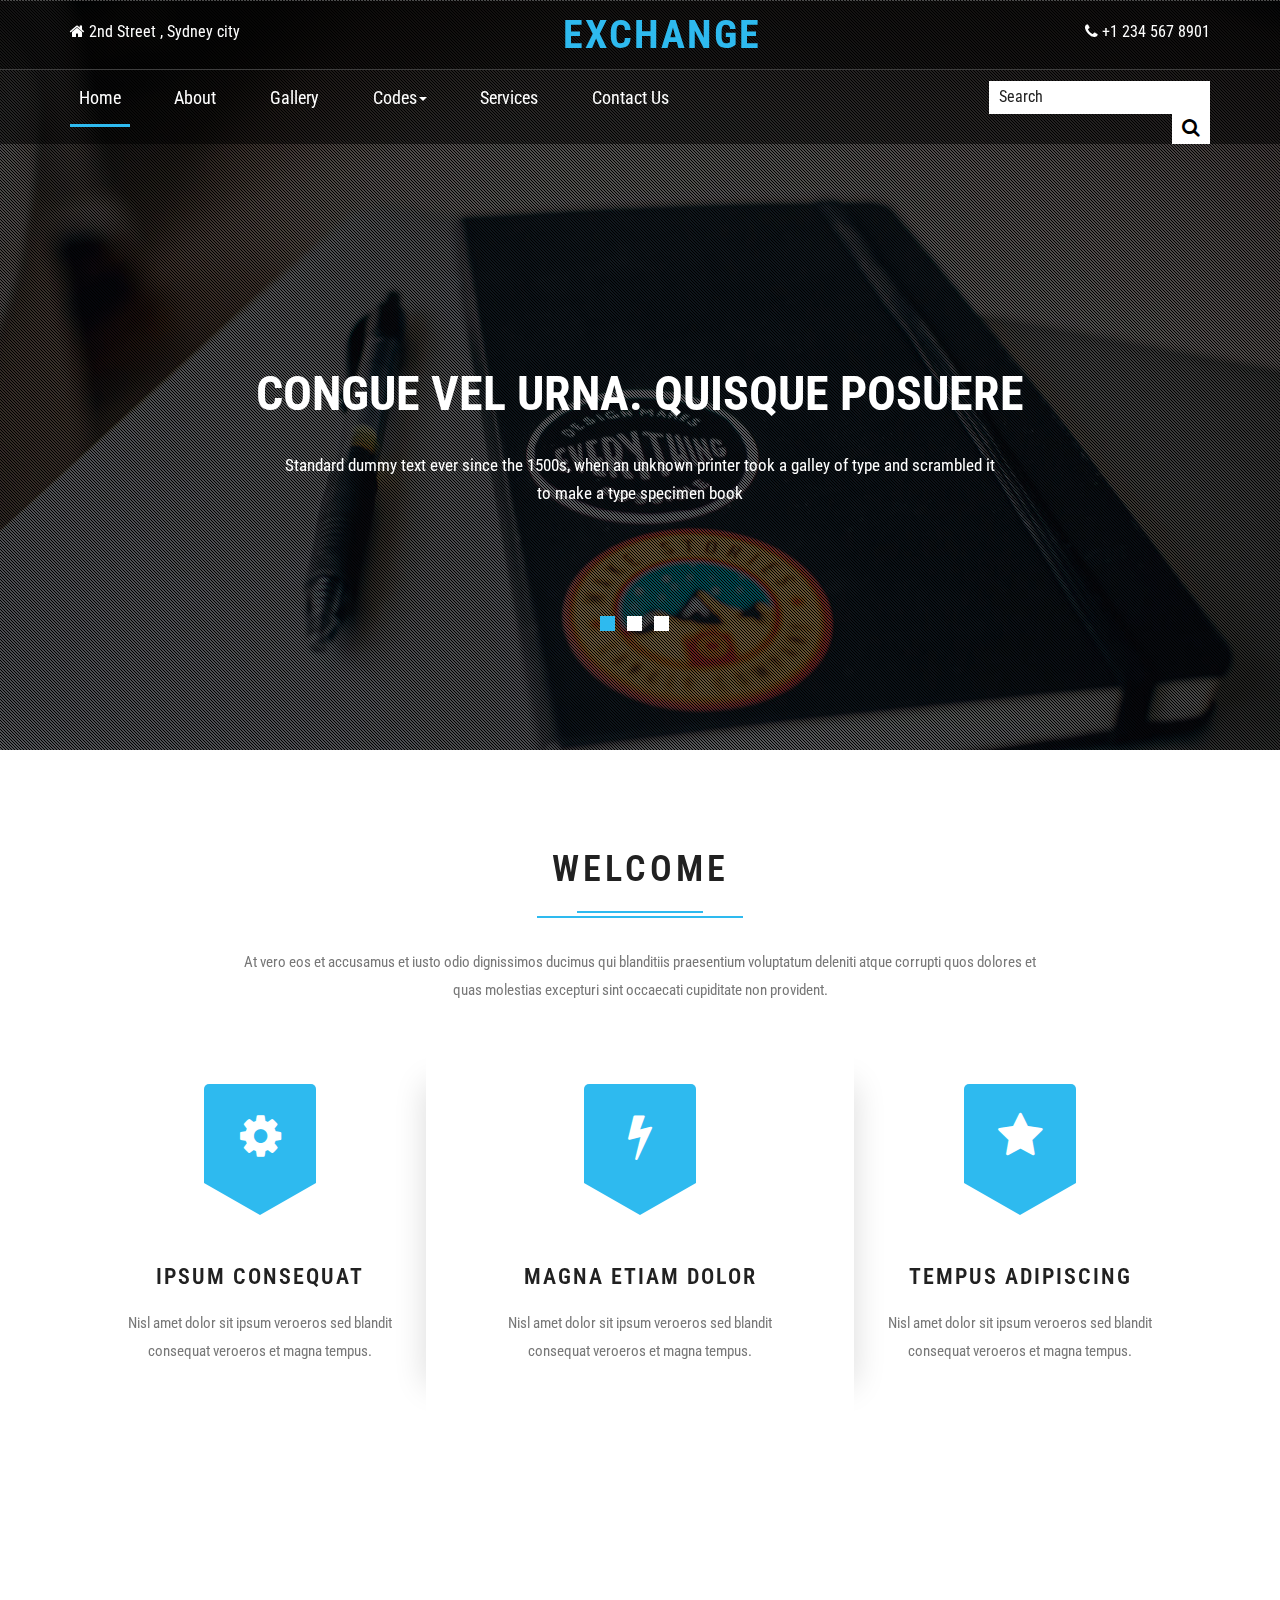
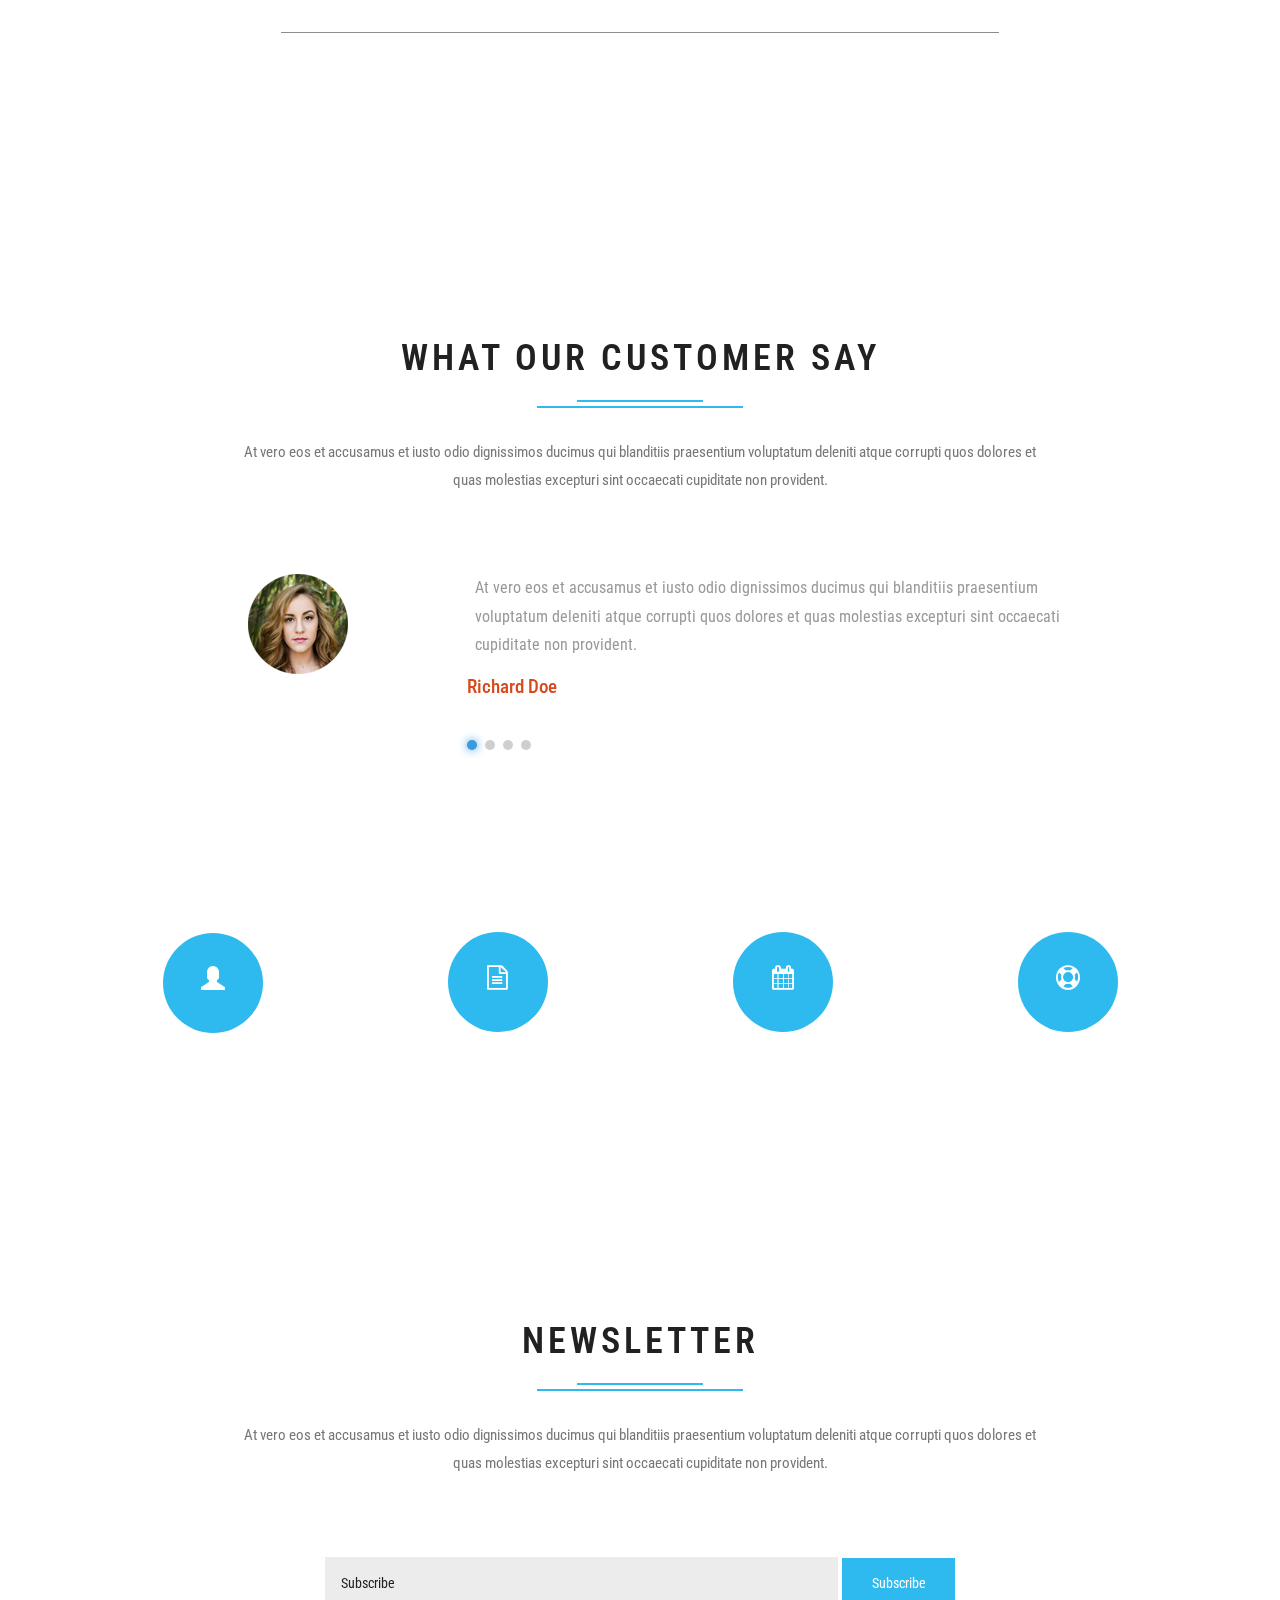
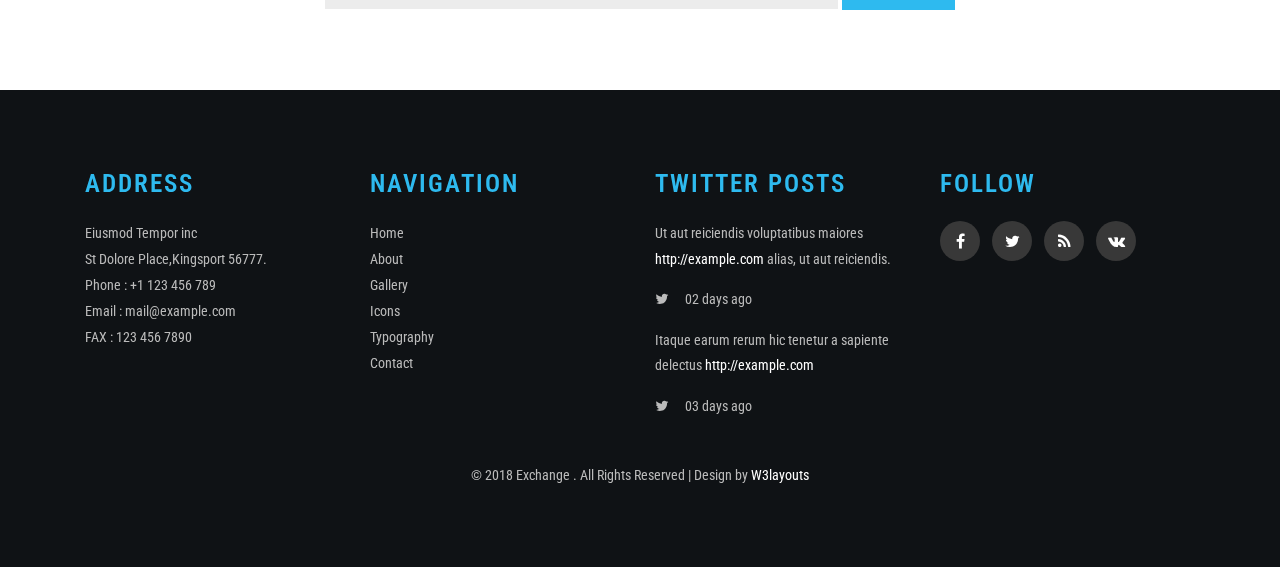
==== index.html @ 8d76545a "40541410第一次上傳" ====
<!--A Design by W3layouts
Author: W3layout
Author URL: http://w3layouts.com
License: Creative Commons Attribution 3.0 Unported
License URL: http://creativecommons.org/licenses/by/3.0/
-->
<!DOCTYPE html>
<html lang="en">
<head>
<title>Exchange a Corporate Business Category Bootstrap responsive Website Template | Home :: w3layouts</title>
<meta name="viewport" content="width=device-width, initial-scale=1">
<meta charset="utf-8">
<meta name="keywords" content="Exchange Responsive web template, Bootstrap Web Templates, Flat Web Templates, Android Compatible web template, 
Smartphone Compatible web template, free webdesigns for Nokia, Samsung, LG, SonyEricsson, Motorola web design" />
<script type="application/x-javascript"> addEventListener("load", function() { setTimeout(hideURLbar, 0); }, false); function hideURLbar(){ window.scrollTo(0,1); } </script>
<!-- bootstrap-css -->
<link href="css/bootstrap.css" rel="stylesheet" type="text/css" media="all" />
<!--// bootstrap-css -->
<!-- css -->
<link rel="stylesheet" href="css/style.css" type="text/css" media="all" />
<link rel="stylesheet" href="css/flexslider.css" type="text/css" media="screen" property="" />
<!--// css -->
<!-- font-awesome icons -->
<link href="css/font-awesome.css" rel="stylesheet"> 
<!-- //font-awesome icons -->
<!-- font -->
<link href="//fonts.googleapis.com/css?family=Open+Sans:300,300i,400,400i,600,600i,700,700i,800,800i" rel="stylesheet">
<link href='//fonts.googleapis.com/css?family=Roboto+Condensed:400,700italic,700,400italic,300italic,300' rel='stylesheet' type='text/css'>
<!-- //font -->
<script type="text/javascript" src="js/jquery-2.1.4.min.js"></script>
<script src="js/bootstrap.js"></script>
<!--[if lt IE 9]>
  <script src="https://oss.maxcdn.com/libs/html5shiv/3.7.0/html5shiv.js"></script>
<![endif]-->
</head>
<body>
<!-- banner -->
	<div class="banner jarallax">
		<div class="banner-dot">
			<div class="header-top">
				<div class="container">
					<div class="header-top-left">
						<p><i class="fa fa-home" aria-hidden="true"></i> 2nd Street , Sydney city</p>
					</div>
					<div class="w3layouts-logo">
							<h1>
								<a href="index.html">Exchange</a>
							</h1>
						</div>
					<div class="header-top-right">
						<p><i class="fa fa-phone" aria-hidden="true"></i> +1 234 567 8901</p>
					</div>
				</div>
			</div>
			<div class="header">
				<div class="container">
					<div class="top-nav">
						<nav class="navbar navbar-default">
								<div class="navbar-header">
									<button type="button" class="navbar-toggle" data-toggle="collapse" data-target="#bs-example-navbar-collapse-1">
										<span class="sr-only">Toggle navigation</span>
										<span class="icon-bar"></span>
										<span class="icon-bar"></span>
										<span class="icon-bar"></span>
									</button>
								</div>
								<!--navbar-header-->
							<div class="collapse navbar-collapse" id="bs-example-navbar-collapse-1">
								<ul class="nav navbar-nav navbar-right">
									<li><a href="index.html" class="active">Home</a></li>
									<li><a href="about.html">About</a></li>
									<li><a href="gallery.html">Gallery</a></li>
									<li class=""><a href="#" class="dropdown-toggle hvr-bounce-to-bottom" data-toggle="dropdown" role="button" aria-haspopup="true" aria-expanded="false">Codes<span class="caret"></span></a>
										<ul class="dropdown-menu">
											<li><a class="hvr-bounce-to-bottom" href="icons.html">Icons</a></li>
											<li><a class="hvr-bounce-to-bottom" href="typography.html">Typography</a></li>          
										</ul>
									</li>	
									<li><a href="services.html">Services</a></li>
									<li><a href="contact.html">Contact Us</a></li>
								</ul>	
								<div class="clearfix"> </div>	
							</div>
						</nav>
					</div>
					<div class="wthreesearch">
						<form action="#" method="post">
							<input type="search" name="Search" placeholder="Search " required="">
							<button type="submit" class="btn btn-default search" aria-label="Left Align">
								<i class="fa fa-search" aria-hidden="true"></i>
							</button>
						</form>
					</div>
					<div class="clearfix"> </div>
				</div>
			</div>
			<div class="w3layouts-banner">
				<div class="container">
					<section class="slider">
						<div class="flexslider">
							<ul class="slides">
								<li>
									<div class="agileits_w3layouts_banner_info">
										<h3>congue vel urna. Quisque posuere </h3>
										<p>Standard dummy text ever since the 1500s, when an unknown printer took a galley of type and scrambled it to make a type specimen book</p>
									</div>
								</li>
								<li>
									<div class="agileits_w3layouts_banner_info">
										<h3>Mauris ut enim sed tortor auctor</h3>
										<p>Standard dummy text ever since the 1500s, when an unknown printer took a galley of type and scrambled it to make a type specimen book</p>
									</div>
								</li>
								<li>
									<div class="agileits_w3layouts_banner_info">
										<h3>Curabitur diam lorem, ultricies </h3>
										<p>Standard dummy text ever since the 1500s, when an unknown printer took a galley of type and scrambled it to make a type specimen book</p>
									</div>
								</li>
							</ul>
						</div>
				</section>
			<!-- flexSlider -->
				<script defer src="js/jquery.flexslider.js"></script>
				<script type="text/javascript">
					$(window).load(function(){
					  $('.flexslider').flexslider({
						animation: "slide",
						start: function(slider){
						  $('body').removeClass('loading');
						}
					  });
					});
				</script>
			<!-- //flexSlider -->
				</div>
			</div>
		</div>
	</div>
<!-- //banner -->
<!-- abt-w3agile -->
	<div class="abt-w3agile">
		<div class="container">
			<h2 class="w3ls_head">Welcome </h2>
			<p class="w3agile">At vero eos et accusamus et iusto odio dignissimos ducimus qui blanditiis praesentium voluptatum deleniti atque
				corrupti quos dolores et quas molestias excepturi sint occaecati cupiditate non provident.</p>
			<div class="abt-agile-info">
				<div class="col-md-4 abt-agile-info-left">
					<div class="agile-info-first">
						<i class="fa fa-cog icon featured" aria-hidden="true"></i>
						<h4>Ipsum consequat</h4>
						<p>Nisl amet dolor sit ipsum veroeros sed blandit consequat veroeros et magna tempus.</p>
					</div>
				</div>
				<div class="col-md-4 abt-agile-info-left">
					<div class="agile-info-middle">
						<i class="fa fa-flash icon featured" aria-hidden="true"></i>
						<h4>Magna etiam dolor</h4>
						<p>Nisl amet dolor sit ipsum veroeros sed blandit consequat veroeros et magna tempus.</p>
					</div>
				</div>
				<div class="col-md-4 abt-agile-info-left">
					<div class="agile-info-last">
						<i class="fa fa-star icon featured" aria-hidden="true"></i>
						<h4>Tempus adipiscing</h4>
						<p>Nisl amet dolor sit ipsum veroeros sed blandit consequat veroeros et magna tempus.</p>
					</div>
				</div>
				<div class="clearfix"></div>
			</div>
		</div>
	</div>
<!-- //abt-w3agile -->
<!-- wthree-mid -->
	<div class="wthree-mid jarallax">
		<div class="container">
			<h3>Nisl amet dolor sit ipsum veroeros sed blandit</h3>
			<p>Standard dummy text ever since the 1500s, when an unknown printer took a galley of type and scrambled it to make a type specimen book</p>
		</div>
	</div>
<!-- //wthree-mid -->
<!-- testimonials -->
	<div class="testimonials">
		<div class="container">
			<h3 class="w3ls_head">What Our Customer Say</h3>
			<p class="w3agile">At vero eos et accusamus et iusto odio dignissimos ducimus qui blanditiis praesentium voluptatum deleniti atque
				corrupti quos dolores et quas molestias excepturi sint occaecati cupiditate non provident.</p>
			<div class="testimonials-grids">
				<div class="wmuSlider example1 animated wow slideInUp" data-wow-delay=".5s">
					<div class="wmuSliderWrapper">
						<article style="position: absolute; width: 100%; opacity: 0;"> 
							<div class="banner-wrap">
								<div class="testimonials-grid">
									<div class="col-xs-3 testimonials-grid-left">
										<img src="images/1.png" alt=" " class="img-responsive" />
									</div>
									<div class="col-xs-9 testimonials-grid-right">
										<p>At vero eos et accusamus et iusto odio dignissimos ducimus qui blanditiis 
											praesentium voluptatum deleniti atque corrupti quos dolores et quas molestias 
											excepturi sint occaecati cupiditate non provident.</p>
										<h4>Richard Doe</h4>
									</div>
									<div class="clearfix"> </div>
								</div>
							</div>
						</article>
						<article style="position: absolute; width: 100%; opacity: 0;"> 
							<div class="banner-wrap">
								<div class="testimonials-grid">
									<div class="col-xs-3 testimonials-grid-left">
										<img src="images/3.png" alt=" " class="img-responsive" />
									</div>
									<div class="col-xs-9 testimonials-grid-right">
										<p>At vero eos et accusamus et iusto odio dignissimos ducimus qui blanditiis 
											praesentium voluptatum deleniti atque corrupti quos dolores et quas molestias 
											excepturi sint occaecati cupiditate non provident.</p>
										<h4>Rita James</h4>
									</div>
									<div class="clearfix"> </div>
								</div>
							</div>
						</article>
						<article style="position: absolute; width: 100%; opacity: 0;"> 
							<div class="banner-wrap">
								<div class="testimonials-grid">
									<div class="col-xs-3 testimonials-grid-left">
										<img src="images/2.png" alt=" " class="img-responsive" />
									</div>
									<div class="col-xs-9 testimonials-grid-right">
										<p>At vero eos et accusamus et iusto odio dignissimos ducimus qui blanditiis 
											praesentium voluptatum deleniti atque corrupti quos dolores et quas molestias 
											excepturi sint occaecati cupiditate non provident.</p>
										<h4>Crisp Ali</h4>
									</div>
									<div class="clearfix"> </div>
								</div>
							</div>
						</article>
						<article style="position: absolute; width: 100%; opacity: 0;"> 
							<div class="banner-wrap">
								<div class="testimonials-grid">
									<div class="col-xs-3 testimonials-grid-left">
										<img src="images/1.png" alt=" " class="img-responsive" />
									</div>
									<div class="col-xs-9 testimonials-grid-right">
										<p>At vero eos et accusamus et iusto odio dignissimos ducimus qui blanditiis 
											praesentium voluptatum deleniti atque corrupti quos dolores et quas molestias 
											excepturi sint occaecati cupiditate non provident.</p>
										<h4>Laura roy</h4>
									</div>
									<div class="clearfix"> </div>
								</div>
							</div>
						</article>
					</div>
				</div>
					<script src="js/jquery.wmuSlider.js"></script> 
						<script>
							$('.example1').wmuSlider();         
						</script> 
			</div>
		</div>
	</div>
<!-- //testimonials -->
<!-- services-bottom -->
	<div class="services-bottom jarallax">
		<div class="container">
			<div class="col-md-3 agileits_w3layouts_about_counter_left">
				<i class="glyphicon glyphicon-user" aria-hidden="true"></i>
				<p class="counter">343</p> 
				<h3>Satisfied Clients</h3>
			</div>
			<div class="col-md-3 agileits_w3layouts_about_counter_left">
				<i class="fa fa-file-text-o" aria-hidden="true"></i>
				<p class="counter">216</p> 
				<h3>Projects Complete</h3>
			</div>
			<div class="col-md-3 agileits_w3layouts_about_counter_left">
				<i class="fa fa-calendar" aria-hidden="true"></i>
				<p class="counter">854</p> 
				<h3>days of work</h3>
			</div>
			<div class="col-md-3 agileits_w3layouts_about_counter_left">
				<i class="fa fa-life-ring" aria-hidden="true"></i>
				<p class="counter">564</p> 
				<h3>Support</h3>
			</div>
			<div class="clearfix"> </div>
			<!-- Stats-Number-Scroller-Animation-JavaScript -->
				<script src="js/waypoints.min.js"></script> 
				<script src="js/counterup.min.js"></script> 
				<script>
					jQuery(document).ready(function( $ ) {
						$('.counter').counterUp({
							delay: 100,
							time: 1000
						});
					});
				</script>
			<!-- //Stats-Number-Scroller-Animation-JavaScript -->
		</div>
	</div>
<!-- //services-bottom -->
<!-- subscribe -->
	<div class="wthree-subscribe">
		<div class="container">
			<h3 class="w3ls_head">Newsletter </h3>
			<p class="w3agile">At vero eos et accusamus et iusto odio dignissimos ducimus qui blanditiis praesentium voluptatum deleniti atque
				corrupti quos dolores et quas molestias excepturi sint occaecati cupiditate non provident.</p>
			<div class="w3-agileits-subscribe-form">
				<form action="#" method="post">
					<input type="text" placeholder="Subscribe" name="Subscribe" required="">
					<button class="btn1">Subscribe</button>
				</form>
			</div>
		</div>
	</div>
<!-- //subscribe -->
<!-- footer -->
	<div class="w3-agile-footer">
		<div class="container">
			<div class="footer-grids">
				<div class="col-md-3 footer-grid">
					<div class="footer-grid-heading">
						<h4>Address</h4>
					</div>
					<div class="footer-grid-info">
						<p>Eiusmod Tempor inc
							<span>St Dolore Place,Kingsport 56777.</span>
						</p>
						<p class="phone">Phone : +1 123 456 789
							<span>Email : <a href="mailto:example@email.com">mail@example.com</a></span>
							<span>FAX : <a href="mailto:example@email.com">123 456 7890</a></span>
						</p>
					</div>
				</div>
				<div class="col-md-3 footer-grid">
					<div class="footer-grid-heading">
						<h4>Navigation</h4>
					</div>
					<div class="footer-grid-info">
						<ul>
							<li><a href="index.html">Home</a></li>
							<li><a href="about.html">About</a></li>
							<li><a href="gallery.html">Gallery</a></li>
							<li><a href="icons.html">Icons</a></li>
							<li><a href="typography.html">Typography</a></li>
							<li><a href="contact.html">Contact</a></li>
						</ul>
					</div>
				</div>
				<div class="col-md-3 footer-grid">
					<div class="footer-grid-heading">
						<h4>Twitter Posts</h4>
					</div>
					<div class="agile-footer-grid">
						<ul class="w3agile_footer_grid_list">
							<li>Ut aut reiciendis voluptatibus maiores <a href="#">http://example.com</a> alias, ut aut reiciendis.
								<span><i class="fa fa-twitter" aria-hidden="true"></i> 02 days ago</span></li>
							<li>Itaque earum rerum hic tenetur a sapiente delectus <a href="#">http://example.com</a><span><i class="fa fa-twitter" aria-hidden="true"></i> 03 days ago</span></li>
						</ul>
					</div>
				</div>
				<div class="col-md-3 footer-grid">
					<div class="footer-grid-heading">
						<h4>Follow</h4>
					</div>
					<div class="social">
						<ul>
							<li><a href="#"><i class="fa fa-facebook"></i></a></li>
							<li><a href="#"><i class="fa fa-twitter"></i></a></li>
							<li><a href="#"><i class="fa fa-rss"></i></a></li>
							<li><a href="#"><i class="fa fa-vk"></i></a></li>
						</ul>
					</div>
				</div>
				<div class="clearfix"> </div>
			</div>
			<div class="agileits-w3layouts-copyright">
				<p>© 2018 Exchange . All Rights Reserved | Design by <a href="http://w3layouts.com/"> W3layouts</a> </p>
			</div>
		</div>
	</div>
	<!-- //footer -->
	<script src="js/jarallax.js"></script>
	<script src="js/SmoothScroll.min.js"></script>
	<script type="text/javascript">
		/* init Jarallax */
		$('.jarallax').jarallax({
			speed: 0.5,
			imgWidth: 1366,
			imgHeight: 768
		})
	</script>
</body>	
</html>
---- css/style.css ----
/*--A Design by W3layouts 
Author: W3layout
Author URL: http://w3layouts.com
License: Creative Commons Attribution 3.0 Unported
License URL: http://creativecommons.org/licenses/by/3.0/
--*/
body a {
  transition: 0.5s all;
  -webkit-transition: 0.5s all;
  -o-transition: 0.5s all;
  -moz-transition: 0.5s all;
  -ms-transition: 0.5s all;
}
html, body{
    font-size: 100%;
	font-family: 'Roboto Condensed', sans-serif;
}
body{
	background:#FFFFFF;
}
/*-- banner --*/
.banner{
	background: url(../images/1.jpg) no-repeat 0px 0px;
    background-size: cover;
	min-height:750px;
}
.banner-dot {
    background: url(../images/dott.png)repeat 0px 0px;
    background-size: 3px;
    -webkit-background-size: 3px;
    -moz-background-size: 3px;
    -o-background-size: 3px;
    -ms-background-size: 3px;
    min-height:750px;
}
.jarallax {
    position: relative;
    background-size: cover;
    background-repeat: no-repeat;
    background-position: 50% 50%;
}
.banner-1 {
    background: url(../images/1.jpg) no-repeat 0px 0px;
    background-size: cover;
    min-height: 350px;
}
.agileinfo-dot-1 {
    background: url(../images/dott.png)repeat 0px 0px;
    background-size: 3px;
    -webkit-background-size: 3px;
    -moz-background-size: 3px;
    -o-background-size: 3px;
    -ms-background-size: 3px;
    min-height: 350px;
}
.header-top {
	border-bottom: solid 1px rgb(63, 63, 63);
    padding: .8em 0;
    background: rgba(0, 0, 0, 0.7);
}
.header-top-left{
	float: left;
    margin: .5em 0 0 0;
}
.header-top-left p, .header-top-right p {
    color: #FFFFFF;
    font-size: 16px;
}
.header-top-right{
	float: right;
    margin: .5em 0 0 0;	
}
/*-- social-icons --*/
.agileinfo-social-grids{
    margin: 3em 0 0 0;
    text-align: center;
}
.agileinfo-social-grids ul{
	padding:0;
	margin:0;
}
.agileinfo-social-grids ul li{
    display: inline-block;
}
.agileinfo-social-grids ul li a {
	color: #333;
    text-align: center;
}
.agileinfo-social-grids ul li a i.fa.fa-facebook,.agileinfo-social-grids ul li a i.fa.fa-twitter,.agileinfo-social-grids ul li a i.fa.fa-rss,.agileinfo-social-grids ul li a i.fa.fa-vk{
    color: #FFFFFF;
    transition: 0.5s all;
    -webkit-transition: 0.5s all;
    -moz-transition: 0.5s all;
    -o-transition: 0.5s all;
    -ms-transition: 0.5s all;
}
.agileinfo-social-grids ul li a i.fa.fa-facebook:hover {
    color: #3b5998;
}
.agileinfo-social-grids ul li a i.fa.fa-twitter{
	margin:0 1em;
}
.agileinfo-social-grids ul li a i.fa.fa-twitter:hover{
	color: #55acee;
}
.agileinfo-social-grids ul li a i.fa.fa-rss{
	margin:0 1em 0 0;
}
.agileinfo-social-grids ul li a i.fa.fa-rss:hover{
	color: #f26522;
}
.agileinfo-social-grids ul li a i.fa.fa-vk:hover{
	color: #45668e;
}
.agileinfo-social-grids ul li:nth-child(2){
	margin:.5em 0;
}
.agileinfo-social-grids ul li:nth-child(3){
	margin:0 0 .5em 0;
}
/*-- //social-icons --*/
.header-left{
	text-align: center;
}
.w3layouts-logo {
    float: left;
    text-align: center;
    width: 74%;
}
.w3layouts-logo h1 {
    margin: 0;
}
.w3layouts-logo h1 a {
    color: #2ebaef;
    font-size: 1.1em;
    text-decoration: none;
    font-weight: 700;
    text-transform: uppercase;
    letter-spacing: 2px;
}
/*-- top-nav --*/
.header{
    background: rgba(0, 0, 0, 0.51);
}
.top-nav{
    float:left;
}
.top-nav ul{
	padding: 0;
    margin: 0;
    float: none;
}
.top-nav ul li {
    display: inline-block;
    margin: 0 1em;
    float: none;
}
.top-nav ul li:nth-child(1){
	margin-left:0;
}
.top-nav ul li:nth-child(6){
	margin-right:0;
}
.navbar-default {
    background: none;
    border: none;
	margin: 0;
}
.navbar-default {
    background: none;
    border: none;
    margin: 0;
}
.navbar-right {
    float: none !important;
    margin-right: -15px;
    text-align: center;
}
.navbar-default .navbar-nav > .active > a, .navbar-default .navbar-nav > .active > a:hover, .navbar-default .navbar-nav > .active > a:focus {
    color: #99abd5;
    background: none;
}
.navbar-nav > li {
    margin: 0 .5em;
    display: inline-block;
    float: none;
}
.navbar-default .navbar-nav > li > a {
    color: #fff;
    font-size: 1.1em;
    padding: 1em 0.5em;
    position: relative;
}
.navbar-default .navbar-nav > li > a:hover, .navbar-default .navbar-nav > li > a:focus,.navbar-default .navbar-nav li a.active {
	color: #FFFFFF;
}
.navbar-default .navbar-nav > li > a:before {
    content: '';
    position: absolute;
    bottom: -2px;
    background: #2ebaef;
    height: 3px;
    width: 0;
    left: 0;
    transition: .5s all;
}
.navbar-default .navbar-nav li  a:hover:before,.navbar-default .navbar-nav li a.active:before{
	width: 100%;
}
.navbar-default .navbar-nav > .open > a, .navbar-default .navbar-nav > .open > a:hover, .navbar-default .navbar-nav > .open > a:focus {
    background: none !important;
    box-shadow: 1px 0px 0px 0px rgba(72, 72, 72, 0);
	color: #fff;
}
.navbar-collapse {
    padding: 0px !important;
}
.navbar-nav > li > .dropdown-menu {
    text-align: center;
}
ul.dropdown-menu {
    background: #2ebaef;
    box-shadow: 0 0 0;
    border: none;
    margin: 0;
    top: 3.7em;
    left: 0 !important;
    min-width: 90px;
}
.dropdown-menu > li > a {
    display: block;
    padding: 0px 0px !important;
    clear: both;
    margin: .2em 0 !important;
    font-weight: normal;
    line-height: 1.42857143;
    color: #FFF !important;
    border: none !important;
}
.dropdown-menu > li > a:hover, .dropdown-menu > li > a:focus,.dropdown-menu > li > a:active {
    background: none;
    color: #000000 !important;
}
.dropdown-submenu {
    position: relative;
}

.dropdown-submenu>.dropdown-menu {
    top: 0;
    left: 103%;
    margin-top: -6px;
    margin-left: -1px;
    -webkit-border-radius: 0 6px 6px 6px;
    -moz-border-radius: 0 6px 6px;
    border-radius: 0 6px 6px 6px;
}

.dropdown-submenu:hover>.dropdown-menu {
    display: block;
}

.dropdown-submenu>a:after {
    display: block;
    content: " ";
    float: right;
    width: 0;
    height: 0;
    border-color: transparent;
    border-width: 5px 0 5px 5px;
    margin-top: 5px;
    margin-right: -10px;
}

.dropdown-submenu:hover>a:after {
    border-left-color: #fff;
}

.dropdown-submenu.pull-left {
    float: none;
}

.dropdown-submenu.pull-left>.dropdown-menu {
    left: -100%;
    margin-left: 10px;
    -webkit-border-radius: 6px 0 6px 6px;
    -moz-border-radius: 6px 0 6px 6px;
    border-radius: 6px 0 6px 6px;
}
/*-- //top-nav --*/
.wthreesearch input[type="search"] {
    padding: 5px 10px;
    color: #000;
    outline: none;
	border:none;
}
.wthreesearch .btn-default {
    color: #000;
    border-radius: 0;
    padding: 5px 10px;
	outline:none;
	border:none;
	margin-top: -1px;
}
i.fa.fa-search {
    font-size: 19px;
}
.wthreesearch {
    float: right;
    width: 22%;
    text-align: right;
    margin: 11px 0 0;
}
/*-- banner_info --*/
.jarallax {
    position: relative;
    background-size: cover;
    background-repeat: no-repeat;
    background-position: 50% 50%;
}
.agileits_w3layouts_banner_info {
    margin: 14em 0 0;
    position: relative;
}
.agileits_w3layouts_banner_info h3 {
    text-align: center;
    font-size: 3em;
    font-weight: bold;
    color: #fff;
    text-transform: uppercase;
}
.agileits_w3layouts_banner_info p {
    color: #ffffff;
    text-align: center;
    line-height: 28px;
    width: 63%;
    margin: 30px auto;
    font-size: 17px;
}
/*-- //banner_info --*/
.w3ls_head {
    font-size: 36px;
    color: #212121;
    font-weight: 600;
    margin-bottom: 30px;
    letter-spacing: 4px;
    text-transform: uppercase;
    text-align: center;
    padding-bottom: .8em;
    position: relative;
}
p.w3agile {
    font-size: 15px;
    color: #777;
    width: 70%;
    margin: 0 auto;
    line-height: 28px;
    text-align: center;
}
.w3ls_head:before, .w3ls_head:after {
    position: absolute;
    background: #2ebaef;
    height: 2px;
    content: '';
}
.w3ls_head:before {
    width: 11%;
    bottom: 8%;
    left: 44.5%;
}
.w3ls_head:after {
    width: 18%;
    right: 41%;
    bottom: 0%;
}
.w3l-services-heading p{
	color:#FFFFFF;
	font-size:.9em;
	margin:1em 0 0 0;
}
/*-- abt-w3agile --*/
.abt-agile-info {
    margin-top: 5em;
}
.abt-w3agile h4 {
    font-size: 22px;
    font-weight: 600;
    text-transform: uppercase;
	color:#212121;
	letter-spacing: 2px;
}
.abt-w3agile{
    padding: 5em 0;
}
.abt-agile-info p {
    font-size: 15px;
    margin: 20px 0;
    line-height: 28px;
    color: #777;
}
.icon.featured {
    position: relative;
    display: inline-block;
    background-color: #2ebaef;
    width: 7em;
    padding: 1.75em 0 1.4em 0;
    border-top-left-radius: 5px;
    border-top-right-radius: 5px;
    margin: 0 0 4.5em 0;
    cursor: default;
}
.icon.featured:before {
    font-size: 3em;
    line-height: 1em;
    color: #fff;
}
.icon.featured:after {
    content: '';
    position: absolute;
    bottom: -2em;
    left: 0;
    border-top: solid 2em #2ebaef;
    border-left: solid 3.5em transparent;
    border-right: solid 3.5em transparent;
}
.abt-agile-info-left {
	text-align:center;
}
.agile-info-middle:before {
    content: '';
    width: 32px;
    height: 100%;
    position: absolute;
    left: -24px;
    top: 0;
    display: block;
    z-index: -1;
    box-shadow: 32px 0 0 0 #fff, 0 -32px 0 0 #fff, 0 32px 0 0 #fff, 32px 32px 0 0 #fff, 32px -32px 0 0 #fff, 0 0 32px 0 rgba(0, 0, 0, 0.15);
}
.agile-info-middle:after {
    content: '';
    width: 32px;
    height: 100%;
    position: absolute;
    right: -24px;
    top: 0;
    display: block;
    z-index: -1;
    box-shadow: -32px 0 0 0 #fff, 0 -32px 0 0 #fff, 0 32px 0 0 #fff, -32px 32px 0 0 #fff, -32px -32px 0 0 #fff, 0 0 32px 0 rgba(0, 0, 0, 0.15);
}
.agile-info-first,.agile-info-middle,.agile-info-last {
    padding: 0 30px;
}
/*-- //abt-w3agile --*/
/*-- wthree-mid --*/
.wthree-mid {
    background: url(../images/mid-banner.jpg) no-repeat 0px 0px;
    background-size: cover;
	padding:5em 0;
	text-align:center;
}
.wthree-mid h3 {
    font-size: 34px;
    color: #fff;
    text-transform: uppercase;
    letter-spacing: 2px;
    font-weight: 600;
}
.wthree-mid p {
    color: #ffffff;
    text-align: center;
    line-height: 28px;
    width: 63%;
    margin: 30px auto;
    font-size: 17px;
    padding: 20px 0;
    border-top: 1px solid #8d8d8d;
}
/*-- //wthree-mid --*/
/*-- subscribe --*/
.w3-agileits-subscribe-form {
    text-align: center;
    margin: 5em 0 0 0;
}
.wthree-subscribe {
    padding: 5em 0;
}
.w3-agileits-subscribe-form input[type="text"] {
    display: inline-block;
    background: #ececec;
    width: 45%;
    outline: none;
    padding: 1em;
    font-size: .875em;
    color: #999999;
    border: solid 2px #ececec;
}
button.btn1 {
    color: #FFFFFF;
    font-size: .9em;
    border: solid 1px #2ebaef;
    padding: 1em 2em;
    text-align: center;
    text-decoration: none;
    background: #2ebaef;
    transition: 0.5s all;
    -webkit-transition: 0.5s all;
    -moz-transition: 0.5s all;
    -o-transition: 0.5s all;
    -ms-transition: 0.5s all;
}
button.btn1:hover{
    background: none;
    border: solid 1px #000000;
    color: #000000;
}
/*-- //subscribe --*/
/*-- testimonials --*/
.testimonials {
    padding: 5em 0;
}
.testimonials-grids {
    width: 80%;
    margin: 5em auto 0;
}
.testimonials-grid-right p{
	position:relative;
	color:#999;
	line-height:1.8em;
	margin-bottom:1em;
}
.testimonials-grid-right p{
	padding-left:3em;
}
.testimonials-grid-right h4{
	padding-left:2.1em;
}
.testimonials-grid-right h4{
	font-size:1.2em;
	color:#D6491C;
}
.testimonials-grid-left img {
    margin: 0 auto;
}
/*-- wmuslider --*/
.wmuSlider {
	position: relative;
	overflow: hidden;
}
.wmuSlider .wmuSliderWrapper article img {
	/*--max-width: 100%;
	width: auto;
	height: auto;
	display:block;--*/
}
/* Default Skin */
.wmuSliderPagination {
	z-index: 2;
    position: absolute;
    left: 31%;
    bottom: 6%;
}
ul.wmuSliderPagination {
	padding:0;
}
.wmuSliderPagination li {
	float: left;
	margin: 0 8px 0 0;
	list-style-type: none;
}
.wmuSliderPagination a {
	display: block;
    text-indent: -9999px;
    width: 10px;
    height: 10px;
    background: #CFCFCF;
    border-radius: 50px;
    -webkit-border-radius: 50px;
    -moz-border-radius: 50px;
    -o-border-radius: 50px;
	-ms-border-radius: 50px;
}
.wmuSliderPagination a.wmuActive {
	background: #3D99DC;
    box-shadow: 0px 0px 10px #3D99DC;
	-webkit-box-shadow: 0px 0px 10px #3D99DC;
	-moz-box-shadow: 0px 0px 10px #3D99DC;
	-o-box-shadow: 0px 0px 10px #3D99DC;
	-ms-box-shadow: 0px 0px 10px #3D99DC;
}
/* Default Skin */
.wmuGallery .wmuGalleryImage {
	margin-bottom: 10px;
}
.banner-wrap{
	padding:0 0 4em;
}
/*-- //wmuslider --*/
/*-- //testimonials --*/
/*-- services-bottom --*/
.services-bottom{
	background: url(../images/mid-banner.jpg) no-repeat 0px 0px;
    background-size: cover;
    -webkit-background-size: cover;
    -moz-background-size: cover;
    -o-background-size: cover;
    -ms-background-size: cover;
    padding: 5em 0;
}
.agileits_w3layouts_about_counter_left i {
    font-size: 1.5em;
    color: #fff;
    width: 100px;
    height: 100px;
    border-radius: 60px;
    padding-top: 1.4em;
    background: #2ebaef;
}
.agileits_w3layouts_about_counter_left p {
    font-size: 2.5em;
    font-weight: bold;
    color: #fff;
    margin: 0.5em 0 0em;
}
.agileits_w3layouts_about_counter_left {
    text-align: center;
}
.agileits_w3layouts_about_counter_left h3 {
    color: #fff;
    font-size: 1.3em;
    margin: .5em 0 0;
	text-transform: capitalize;
}
/*-- //services-bottom --*/
/*-- footer --*/
.w3-agile-footer {
    background: #0f1215;
    padding: 5em 0;
}
.footer-grid-heading h4 {
    color: #2ebaef;
    font-size: 25px;
    margin: 0;
    text-transform: uppercase;
    letter-spacing: 2px;
    font-weight: 600;
}
.footer-grid-info,.social,.agile-footer-grid {
    margin: 1.5em 0 0 0;
}
.footer-grid-info  p{
    margin: 0;
    font-size: .9em;
    color: #BBBBBB;
    line-height: 1.8em;
}
.footer-grid-info p span{
	display:block;
}
.footer-grid-info p span a{
    color: #BBBBBB;	
	text-decoration:none;
}
.footer-grid-info p span a:hover{
    color: #ffffff;
}
.footer-grid-info ul{
	padding:0;
	margin:0;
}
.footer-grid-info ul li{
	display:block;
}
.footer-grid-info ul li a{
    font-size: .9em;
    color: #BBBBBB;
    line-height: 1.8em;
    text-decoration: none;
}
.footer-grid-info ul li a:hover{
	color: #ffffff;
}
.social-grid{
    margin: 1em 0 0 0;	
}
.social ul{
	padding:0;
	margin:0;
}
.social ul li{
	display:inline-block;
}
.social ul li a {
	color: #333;
    text-align: center;
}
.social ul li a i.fa.fa-facebook{
    height: 40px;
    width: 40px;
    background: #383838;
    line-height: 40px;
    color: #FFF;
    border-radius: 50%;
	-webkit-border-radius: 50%;
	-moz-border-radius: 50%;
	-o-border-radius: 50%;
	-ms-border-radius: 50%;
	transition:0.5s all;
	-webkit-transition:0.5s all;
	-moz-transition:0.5s all;
	-o-transition:0.5s all;
	-ms-transition:0.5s all;
}
.social ul li a i.fa.fa-facebook:hover {
    height: 40px;
    width: 40px;
    line-height: 40px;
	background: #3b5998;
}
.social ul li a i.fa.fa-twitter{
    height: 40px;
    width: 40px;
    background: #383838;
    line-height: 40px;
    color: #FFF;
    border-radius: 50%;
	-webkit-border-radius: 50%;
	-moz-border-radius: 50%;
	-o-border-radius: 50%;
	-ms-border-radius: 50%;
	transition:0.5s all;
	-webkit-transition:0.5s all;
	-moz-transition:0.5s all;
	-o-transition:0.5s all;
	-ms-transition:0.5s all;
}
.social ul li a i.fa.fa-twitter:hover{
    height: 40px;
    width: 40px;
    line-height: 40px;
	background: #1da1f2;
}
.social ul li a i.fa.fa-rss{
    height: 40px;
    width: 40px;
    background: #383838;
    line-height: 40px;
    color: #FFF;
    border-radius: 50%;
	-webkit-border-radius: 50%;
	-moz-border-radius: 50%;
	-o-border-radius: 50%;
	-ms-border-radius: 50%;
	transition:0.5s all;
	-webkit-transition:0.5s all;
	-moz-transition:0.5s all;
	-o-transition:0.5s all;
	-ms-transition:0.5s all;
}
.social ul li a i.fa.fa-rss:hover{
    height: 40px;
    width: 40px;
    line-height: 40px;
	background: #f26522;
}
.social ul li a i.fa.fa-vk{
    height: 40px;
    width: 40px;
    background: #383838;
    line-height: 40px;
    color: #FFF;
    border-radius: 50%;
	-webkit-border-radius: 50%;
	-moz-border-radius: 50%;
	-o-border-radius: 50%;
	-ms-border-radius: 50%;
	transition:0.5s all;
	-webkit-transition:0.5s all;
	-moz-transition:0.5s all;
	-o-transition:0.5s all;
	-ms-transition:0.5s all;
}
.social ul li a i.fa.fa-vk:hover{
    height: 40px;
    width: 40px;
    line-height: 40px;
	background: #45668e;
}
.social ul li:nth-child(2){
	margin:0 .5em;
}
.social ul li:nth-child(3){
	margin:0 .5em 0 0;
}
.agileits-w3layouts-copyright {
    text-align: center;
    margin: 2em 0 0 0;
}
.agileits-w3layouts-copyright p{
    margin: 0;
    font-size: .9em;
    color: #BBBBBB;
}
.agileits-w3layouts-copyright p a{
    color: #FFFFFF;	
	text-decoration:none;
}
.agileits-w3layouts-copyright p a:hover{
	color: #BBBBBB;
}
.agile-footer-grid ul {
    padding: 0;
    margin: 0;
}
ul.w3agile_footer_grid_list li {
    list-style-type: none;
    color: #bbbbbb;
    line-height: 1.8em;
    margin-bottom: 1em;
    font-size: .9em;
}
ul.w3agile_footer_grid_list li a {
    color: #ffffff;
    text-decoration: none;
}
ul.w3agile_footer_grid_list li span {
    display: block;
    margin: 1em 0 0;
}
ul.w3agile_footer_grid_list i.fa.fa-twitter {
    margin-right: 1em;
}
/*-- //footer --*/
/*-- breadcrumbs --*/
.breadcrumbs{
	padding:1em 0;
	background:#f5f5f5;
}
.w3layouts_breadcrumbs_left{
	float:left;
	margin-top: .5em;
}
.w3layouts_breadcrumbs_left ul li{
	display:inline-block;
	color:#212121;
	text-transform:uppercase;
	font-weight:600;
}
.w3layouts_breadcrumbs_left ul li span{
	padding:0 1.5em;
}
.w3layouts_breadcrumbs_left ul li i{
	padding-right:1em;
	color: #212121;
}
.w3layouts_breadcrumbs_left ul li a{
	color:#2ebaef;
	text-decoration:underline;
}
.w3layouts_breadcrumbs_right{
	float:right;
}
.w3layouts_breadcrumbs_right h2 {
    font-size: 2em;
    color: #212121;
    margin: 0;
}
.w3layouts_breadcrumbs_left ul li a:hover{
	color:#212121;
}
.w3_agile_about_grid_left h3{
	font-size:1.4em;
	color:#212121;
	line-height:1.5em;
	text-transform: capitalize;
	margin:0;
}
.w3_agile_about_grid_left p i{
	color:#2ebaef;
	display:block;
	margin:1em 0 1em;
}
.w3_agile_about_grid_left p{
	color:#999;
	line-height:2em;
}
/*-- //breadcrumbs --*/
/*-- about --*/
/*-- Skills bar effects --*/
.skillbar {
  position: relative;
  display: inline-block;
  margin: 15px 0;
  width: 100%;
  background: #eee;
  height: 35px;
  border-radius: 3px;
  width: 100%;
}
.skillbar-title {
  position: absolute;
  top: 0;
  left: 0;
  width: 110px;
  font-weight: bold;
  font-size: 13px;
  color: #ffffff;
  background: #6adcfa;
  border-top-left-radius: 3px;
  border-bottom-left-radius: 3px;
  background: rgba(0, 0, 0, 0.1);
  padding: 0 20px;
  height: 35px;
  line-height: 35px;
}
.skillbar-bar {
  height: 35px;
  width: 0px;
  background: #2ebaef;
  border-radius: 3px;
  display: inline-block;
}
.skill-bar-percent {
	position: absolute;
    right: -6%;
    top: 0;
    font-size: 13px;
    height: 35px;
    line-height: 35px;
    color: #212121;
}
/*-- //about --*/
.w3ls_news_grids {
    margin-top: 5em;
}
.welcome {
    padding: 5em 0;
}
/*-- //about-bottom --*/
/*-- to-top --*/
#toTop {
	display: none;
	text-decoration: none;
	position: fixed;
	bottom: 20px;
	right: 2%;
	overflow: hidden;
	z-index: 999; 
	width: 40px;
	height: 40px;
	border: none;
	text-indent: 100%;
	background: url(../images/arrow.png) no-repeat 0px 0px;
}
#toTopHover {
	width: 40px;
	height: 40px;
	display: block;
	overflow: hidden;
	float: right;
	opacity: 0;
	-moz-opacity: 0;
	filter: alpha(opacity=0);
}
/*-- //to-top --*/
/*-- mail --*/
.agileits_mail_grid_right1{
	padding:3em;
	background:#f5f5f5;
}
.agileits_mail_grid_right1 span i{
	color: #212121;
    font-size: 14px;
    text-transform: uppercase;
    font-style: normal;
    float: left;
    width: 15%;
    margin: .8em 0 0;
    font-weight: 600;
}
.agileits_mail_grid_right1 input[type="text"],.agileits_mail_grid_right1 input[type="email"],.agileits_mail_grid_right1 textarea{
	outline: none;
    width: 85%;
    background: #fff;
    color: #212121;
    padding: 10px;
    font-size: 14px;
    border: 1px solid #E7E7E7;
}
::-webkit-input-placeholder{
	color:#212121 !important;
}
.agileits_mail_grid_right1 span {
    padding: .5em 0;
    display: block;
}
.agileits_mail_grid_right1 textarea{
	min-height:200px;
	margin-bottom:1em;
}
.agileits_mail_grid_right1 input[type="submit"]{
	outline: none;
    width: 35%;
    background: #2ebaef;
    color: #212121;
    padding: 10px 0;
    font-size: 14px;
    text-transform: uppercase;
    font-weight: 600;
    letter-spacing: 2px;
    border: none;
}
.agileits_mail_grid_right1 input[type="submit"]:hover{
    background:#212121;
    color: #fff;
}
.w3layouts_mail_grid_left1{
	float: left;
    width: 50px;
    height: 50px;
    background:#aeb09f;
    text-align: center;
    border-radius: 50px;
}
.w3layouts_mail_grid_left1 span{
	font-size: 1em;
    color: #212121;
    line-height: 3em;
}
.w3layouts_mail_grid_left2{
	float:right;
	width:75%;
}
.w3layouts_mail_grid_left2 h3{
	font-size: 1.1em;
    color: #212121;
    margin: .3em 0 0;
}
.w3layouts_mail_grid_left2 a{
	text-decoration:none;
	color:#999;
	font-size:14px;
}
.w3layouts_mail_grid_left2 a:hover{
	color:#212121;
}
.w3layouts_mail_grid_left2 p {
    color: #999;
}
.w3layouts_mail_grid_left:nth-child(2) {
    margin: 2em 0;
}
.w3_submit{
	text-align:right;
}
.w3_agileits_mail_right_grid{
	text-align:center;
	border:2px solid #aeb09f;
	padding:5em 2em 2em;
	position:relative;
	margin:3em 0 2em;
}
.w3_agileits_mail_right_grid h4{
	font-size:1.2em;
	color:#212121;
}
.w3_agileits_mail_right_grid p{
	margin:1em 0;
	color:#999;
	line-height:2em;
}
.w3_agileits_mail_right_grid h5{
	text-transform:uppercase;
	font-size:.9em;
	color:#2ebaef;
	margin-bottom:2em;
}
.w3_agileits_mail_right_grid ul li{
	margin-right:1em !important;
}
.w3_agileits_mail_right_grid ul li a{
	color:#212121;
}
.w3_agileits_mail_right_grid_pos{
	position: absolute;
    top: -17%;
    left: 35%;
}
.w3_agileits_mail_right_grid_pos img{
    border-radius: 40px;
    width: 100px;
}
#map {
	width: 100%;
	min-height: 500px;
}
/*-- //mail --*/
.agileits_social_list li{
	display: inline-block;
}
.agileits_social_list li a{
    color: #fff;
    text-align: center;
    display: inline-block;
    font-size: 1.2em;
}
a.w3_agile_facebook:hover{
	color:#3b5998;
}
a.agile_twitter:hover{
	color:#1da1f2;
}
a.w3_agile_dribble:hover{
	color:#ea4c89;
}
a.w3_agile_vimeo:hover{
	color:#1ab7ea;
}
.map-grid iframe {
    border: none;
    width: 100%;
    height: 400px;
}
/*-- icons --*/
.codes a {
    color: #999;
}
.icon-box {
    padding: 8px 15px;
    background:rgba(149, 149, 149, 0.18);
    margin: 1em 0 1em 0;
    border: 5px solid #ffffff;
    text-align: left;
    -moz-box-sizing: border-box;
    -webkit-box-sizing: border-box;
    box-sizing: border-box;
    font-size: 13px;
    transition: 0.5s all;
    -webkit-transition: 0.5s all;
    -o-transition: 0.5s all;
    -ms-transition: 0.5s all;
    -moz-transition: 0.5s all;
    cursor: pointer;
} 
.icon-box:hover {
    background: #000;
	transition:0.5s all;
	-webkit-transition:0.5s all;
	-o-transition:0.5s all;
	-ms-transition:0.5s all;
	-moz-transition:0.5s all;
}
.icon-box:hover i.fa {
	color:#fff !important;
}
.icon-box:hover a.agile-icon {
	color:#fff !important;
}
.codes .bs-glyphicons li {
    float: left;
    width: 12.5%;
    height: 115px;
    padding: 10px; 
    line-height: 1.4;
    text-align: center;  
    font-size: 12px;
    list-style-type: none;	
}
.codes .bs-glyphicons .glyphicon {
    margin-top: 5px;
    margin-bottom: 10px;
    font-size: 24px;
}
.codes .glyphicon {
    position: relative;
    top: 1px;
    display: inline-block;
    font-family: 'Glyphicons Halflings';
    font-style: normal;
    font-weight: 400;
    line-height: 1;
    -webkit-font-smoothing: antialiased;
    -moz-osx-font-smoothing: grayscale;
	color: #777;
} 
.codes .bs-glyphicons .glyphicon-class {
    display: block;
    text-align: center;
    word-wrap: break-word;
}
h3.icon-subheading {
    font-size: 28px;
    color: #2ebaef !important;
    margin: 30px 0 15px;
    font-weight: 600;
    letter-spacing: 2px;
}
h3.agileits-icons-title {
    text-align: center;
    font-size: 33px;
    color: #222222;
    font-weight: 600;
    letter-spacing: 2px;
}
.icons a {
    color: #999;
}
.icon-box i {
    margin-right: 10px !important;
    font-size: 20px !important;
    color: #282a2b !important;
}
.bs-glyphicons li {
    float: left;
    width: 18%;
    height: 115px;
    padding: 10px;
    line-height: 1.4;
    text-align: center;
    font-size: 12px;
    list-style-type: none;
    background:rgba(149, 149, 149, 0.18);
    margin: 1%;
}
.bs-glyphicons .glyphicon {
    margin-top: 5px;
    margin-bottom: 10px;
    font-size: 24px;
	color: #282a2b;
}
.glyphicon {
    position: relative;
    top: 1px;
    display: inline-block;
    font-family: 'Glyphicons Halflings';
    font-style: normal;
    font-weight: 400;
    line-height: 1;
    -webkit-font-smoothing: antialiased;
    -moz-osx-font-smoothing: grayscale;
	color: #777;
} 
.bs-glyphicons .glyphicon-class {
    display: block;
    text-align: center;
    word-wrap: break-word;
}
@media (max-width:991px){
	h3.agileits-icons-title {
		font-size: 28px;
	}
	h3.icon-subheading {
		font-size: 22px;
	}
}
@media (max-width:768px){
	h3.agileits-icons-title {
		font-size: 28px;
	}
	h3.icon-subheading {
		font-size: 25px;
	}
	.row {
		margin-right: 0;
		margin-left: 0;
	}
	.icon-box {
		margin: 0;
	}
}
@media (max-width: 640px){
	.icon-box {
		float: left;
		width: 50%;
	}
}
@media (max-width: 480px){
	.bs-glyphicons li {
		width: 31%;
	}
}
@media (max-width: 414px){
	h3.agileits-icons-title {
		font-size: 23px;
	}
	h3.icon-subheading {
		font-size: 18px;
	}
	.bs-glyphicons li {
		width: 31.33%;
	}
}
@media (max-width: 384px){
	.icon-box {
		float: none;
		width: 100%;
	}
}
/*-- //icons --*/
.w3_wthree_agileits_icons.main-grid-border {
    padding: 5em 0;
}
/*--Typography--*/
.well {
    font-weight: 300;
    font-size: 14px;
}
.list-group-item {
    font-weight: 300;
    font-size: 14px;
}
li.list-group-item1 {
    font-size: 14px;
    font-weight: 300;
}
.typo p {
    margin: 0 auto;
    font-size: 14px;
    font-weight: 300;
}
.agileits_featured_services_grids {
    margin-top: 4em;
}
.show-grid [class^=col-] {
    background: #fff;
	text-align: center;
	margin-bottom: 10px;
	line-height: 2em;
	border: 10px solid #f0f0f0;
}
.show-grid [class*="col-"]:hover {
	background: #e0e0e0;
}
.grid_3{
	margin-bottom:2em;
}
.xs h3, h3.m_1{
	color:#000;
	font-size:1.7em;
	font-weight:300;
	margin-bottom: 1em;
}
.grid_3 p{
	color: #999;
	font-size: 0.85em;
	margin-bottom: 1em;
	font-weight: 300;
}
.grid_4{
	background:none;
	margin-top:50px;
}
.label {
	font-weight: 300 !important;
	border-radius:4px;
}  
.grid_5{
	background:none;
	padding:2em 0;
}
.grid_5 h3, .grid_5 h2, .grid_5 h1, .grid_5 h4, .grid_5 h5, h3.hdg, h3.bars {
    margin-bottom: 1em;
    color: #2ebaef;
    font-weight: 600;
    font-size: 30px;
    letter-spacing: 2px;
}
.table > thead > tr > th, .table > tbody > tr > th, .table > tfoot > tr > th, .table > thead > tr > td, .table > tbody > tr > td, .table > tfoot > tr > td {
	border-top: none !important;
}
.tab-content > .active {
	display: block;
	visibility: visible;
}
.pagination > .active > a, .pagination > .active > span, .pagination > .active > a:hover, .pagination > .active > span:hover, .pagination > .active > a:focus, .pagination > .active > span:focus {
	z-index: 0;
}
.badge-primary {
	background-color: #03a9f4;
}
.badge-success {
	background-color: #fb5710;
}
.badge-warning {
	background-color: #ffc107;
}
.badge-danger {
	background-color: #e51c23;
}
.grid_3 p{
	line-height: 2em;
	color: #888;
	font-size: 0.9em;
	margin-bottom: 1em;
	font-weight: 300;
}
.bs-docs-example {
	margin: 1em 0;
}
section#tables  p {
	margin-top: 1em;
}
.tab-container .tab-content {
	border-radius: 0 2px 2px 2px;
	border: 1px solid #e0e0e0;
	padding: 16px;
	background-color: #ffffff;
}
.table td, .table>tbody>tr>td, .table>tbody>tr>th, .table>tfoot>tr>td, .table>tfoot>tr>th, .table>thead>tr>td, .table>thead>tr>th {
	padding: 15px!important;
}
.table > thead > tr > th, .table > tbody > tr > th, .table > tfoot > tr > th, .table > thead > tr > td, .table > tbody > tr > td, .table > tfoot > tr > td {
	font-size: 0.9em;
	color: #999;
	border-top: none !important;
}
.tab-content > .active {
	display: block;
	visibility: visible;
}
.label {
	font-weight: 300 !important;
}
.label {
	padding: 4px 6px;
	border: none;
	text-shadow: none;
}
.alert {
	font-size: 0.85em;
}
h1.t-button,h2.t-button,h3.t-button,h4.t-button,h5.t-button {
	line-height:2em;
	margin-top:0.5em;
	margin-bottom: 0.5em;
}
li.list-group-item1 {
	line-height: 2.5em;
}
.input-group {
	margin-bottom: 20px;
}
.in-gp-tl{
	padding:0;
}
.in-gp-tb{
	padding-right:0;
}
.list-group {
	margin-bottom: 48px;
}
ol {
	margin-bottom: 44px;
}
h2.typoh2{
    margin: 0 0 10px;
}
@media (max-width:768px){
.grid_5 {
	padding: 0 0 1em;
}
.grid_3 {
	margin-bottom: 0em;
}
}
@media (max-width:640px){
h1, .h1, h2, .h2, h3, .h3 {
	margin-top: 0px;
	margin-bottom: 0px;
}
.grid_5 h3, .grid_5 h2, .grid_5 h1, .grid_5 h4, .grid_5 h5, h3.hdg, h3.bars {
	margin-bottom: .5em;
}
.progress {
	height: 10px;
	margin-bottom: 10px;
}
ol.breadcrumb li,.grid_3 p,ul.list-group li,li.list-group-item1 {
	font-size: 14px;
}
.breadcrumb {
	margin-bottom: 25px;
}
.well {
	font-size: 14px;
	margin-bottom: 10px;
}
h2.typoh2 {
	font-size: 1.5em;
}
.label {
	font-size: 60%;
}
.in-gp-tl {
	padding: 0 1em;
}
.in-gp-tb {
	padding-right: 1em;
}
}
@media (max-width:480px){
.grid_5 h3, .grid_5 h2, .grid_5 h1, .grid_5 h4, .grid_5 h5, h3.hdg, h3.bars {
	font-size: 1.2em;
}
.table h1 {
	font-size: 26px;
}
.table h2 {
	font-size: 23px;
	}
.table h3 {
	font-size: 20px;
}
.label {
	font-size: 53%;
}
.alert,p {
	font-size: 14px;
}
.pagination {
	margin: 20px 0 0px;
}
.grid_3.grid_4.w3layouts {
	margin-top: 25px;
}
}
@media (max-width: 320px){
.grid_4 {
	margin-top: 18px;
}
h3.title {
	font-size: 1.6em;
}
.alert, p,ol.breadcrumb li, .grid_3 p,.well, ul.list-group li, li.list-group-item1,a.list-group-item {
	font-size: 13px;
}
.alert {
	padding: 10px;
	margin-bottom: 10px;
}
ul.pagination li a {
	font-size: 14px;
	padding: 5px 11px;
}
.list-group {
	margin-bottom: 10px;
}
.well {
	padding: 10px;
}
.nav > li > a {
	font-size: 14px;
}
table.table.table-striped,.table-bordered,.bs-docs-example {
		display: none;
}
}
/*-- //typography --*/
.typo {
    padding: 5em 0;
}
ul.bs-glyphicons-list {
    padding: 0;
}
/*-- work --*/
.agileinfo_work_grids{
	margin-top:1em;
}
.wthree_work_grid1{
	padding-top:2em;
}
.agile_work_grid
{
    border: 6px solid #FFFFFF;
    position: relative;
    overflow: hidden;
    box-shadow: 0px 0px 5px #333333;
    -webkit-transition: 0.5s Ease;
    -moz-transition: 0.5s Ease;
    -o-transition: 0.5s Ease;
    transition: 0.5s Ease;  
}

.w3_agileits_sub_work
{
    color: rgba(0,0,0,0);
    line-height: 1px;
    
}
.w3_agileits_sub_work:hover
{
    border: 6px solid #E0E0E0;
    color:#212121;
    line-height: 225px;
    box-shadow: 0px 0px 10px 7px #FFFFFF;
}
.w3_agileits_sub_work>.agileits_w3layouts_work {
    position: absolute;
    top: -15px;
    left: 0;
    font-size: 2em;
    width: 100%;
    text-align: center;
    text-transform: uppercase;
    color: #2ebaef;
}
.w3_agileits_sub_work:hover img{
	opacity:.8;
}
.w3ls_featured_plan{
	position:relative;
}
.w3l_plans_grid{
    width: 100%;
    height: 100%;
    text-align: center;
    position: absolute;
    top: 0;
    opacity: 0;
    background: #000;
	-webkit-transition: all 0.2s ease-out 0s;
    -moz-transition: all 0.2s ease-out 0s;
    transition: all 0.2s ease-out 0s;
}
.agileits_featured_plans:hover .w3l_plans_grid{
    opacity: 0.6;
}
.w3ls_featured_plan_pos{
	position:absolute;
	bottom:0%;
	left:0%;
	z-index: 9;
}
.w3ls_featured_plan_pos h4{
	background: #34b3f5;
    color: #fff;
    font-size: 1em;
    padding: .3em .5em;
}
.w3_featured_plan_bottom{
	padding: 2em;
    border: 1px solid #dcdbdb;
}
.w3_featured_plan_bottom h4 a{
	font-size:1.1em;
	color:#212121;
	text-transform:capitalize;
	text-decoration:none;
}
.w3_featured_plan_bottom h4 a:hover{
	color:#f56f19;
}
.w3_featured_plan_bottom h4 a:focus{
	outline:none;
}
.w3_featured_plan_bottom p{
	margin:1em 0 2em;
	color:#999;
	line-height:2em;
}
.w3_featured_plan_bottom ul{
	padding:2em 0 0;
	border-top: 1px solid #dcdbdb;
}
.w3_featured_plan_bottom ul li{
	display: inline-block;
    color: #212121;
    font-weight: 600;
    text-transform: uppercase;
    vertical-align: middle;
}
.w3_featured_plan_bottom ul li:first-child{
	margin-right: 1em;
    width: 15%;
    border: 3px double #999;
}
/*-- //work --*/
.services {
    padding: 5em 0;
}
/*-- team --*/
.team,.testimonials,.contact{
	padding:5em 0;
}
.w3_agile_team_grids{
	margin:3em 0 0;
}
.w3_agile_team_grid h3{
	font-size:1.2em;
	color:#212121;
	margin:1em 0 0;
}
.w3_agile_team_grid p{
	color:#2ebaef;
	text-transform:uppercase;
	font-weight:600;
	margin-bottom: 1em;
}
.w3_agile_team_grid:nth-child(2),.w3_agile_team_grid:nth-child(4){
	margin-top:5em;
}
.w3_agile_team_grid ul li{
	display:inline-block;
	margin-right:1em;
}
.w3_agile_team_grid ul li:last-child{
	margin:0;
}
.w3_agile_team_grid figure {
	overflow: hidden;
	position: relative;
}
.hover14 figure::before {
	position: absolute;
	top: 0;
	left: -75%;
	z-index: 2;
	display: block;
	content: '';
	width: 50%;
	height: 100%;
	background: -webkit-linear-gradient(left, rgba(255,255,255,0) 0%, rgba(255,255,255,.3) 100%);
	background: linear-gradient(to right, rgba(255,255,255,0) 0%, rgba(255,255,255,.3) 100%);
	-webkit-transform: skewX(-25deg);
	transform: skewX(-25deg);
}
.hover14 figure:hover::before,.w3_agile_team_grid:hover .hover14 figure::before{
	-webkit-animation: shine .75s;
	animation: shine .75s;
}
@-webkit-keyframes shine {
	100% {
		left: 125%;
	}
}
@keyframes shine {
	100% {
		left: 125%;
	}
}
.agileits_social_list li a{
    color: #212121;
    text-align: center;
    display: inline-block;
    font-size: 1.2em;
}
a.w3_agile_facebook:hover{
	color:#3b5998;
}
a.agile_twitter:hover{
	color:#1da1f2;
}
a.w3_agile_dribble:hover{
	color:#ea4c89;
}
a.w3_agile_vimeo:hover{
	color:#1ab7ea;
}
ul.agileits_social_list {
    padding: 0;
}
/*-- //team --*/
/*-- services --*/
.agileinfo_services_grid1{
	padding:2em;
	background:#f5f5f5;
	position:relative;
}
.agileinfo_services_grid1_pos{
	position: absolute;
    width: 50px;
    height: 50px;
    background: #707070;
    border-radius: 40px;
    top: -20%;
    left: 5%;
    text-align: center;
}
.agileinfo_services_grid1_pos span{
	color: #fff;
    font-size: 1em;
    top: 15px;
}
.agileinfo_services_grid1 h4{
	font-size:1.1em;
	color:#212121;
	text-transform:capitalize;
	line-height:1.5em;
	position:relative;
	padding-bottom:.5em;
}
.agileinfo_services_grid1 h4:after{
	content:'';
	background:#999;
	height:2px;
	width:20%;
	right:10%;
	bottom:0%;
	position:absolute;
}
.agileinfo_services_grid1 p{
	color:#999;
	line-height:2em;
	margin:1em 0 0;
}
.agileinfo_services_grids{
	margin:5em 0 0;
}
.agileinfo_services_grid:hover .agileinfo_services_grid1 h4:after,.agileinfo_services_grid:hover .agileinfo_services_grid1_pos{
	background:#2ebaef;
}
.agileinfo_services_grid:hover .agileinfo_services_grid1_pos span{
	color: #212121;
}
.w3agile_services_grids{
	margin:4em 0 0;
}
/*-- //services --*/
.agileits_featured_services_grid h4 {
    text-transform: capitalize;
    font-size: 1.5em;
    color: #2ebaef;
    margin: 0.8em 0;
}
.agileits_featured_services_grid p {
    color: #999;
    line-height: 1.8em;
    margin-bottom: 0;
}
.featured-services {
    padding: 5em 0;
}
/*-- responsive --*/
@media(max-width:1440px){
}
@media(max-width:1366px){
}
@media(max-width:1280px){
}
@media(max-width:1080px){
.wthreesearch {
    width: 25%; 
}
.agileits_w3layouts_banner_info {
    margin: 11em 0 0;
}
.banner-dot {
    min-height: 650px;
}
.banner {
    min-height: 650px;
}
.abt-w3agile h4 {
    font-size: 20px;
}
.w3layouts-logo {
    width: 68%;
}
}
@media(max-width:1024px){
}
@media(max-width:991px){
.w3layouts-logo {
    width: 60%;
}	
.wthreesearch {
    width: 31%;
}
.top-nav ul li {
    margin: 0 0.1em;
}
.agileits_w3layouts_banner_info h3 {
    font-size: 2.2em;
}
.agileits_w3layouts_banner_info p {
    width: 85%;
}
.agileits_w3layouts_banner_info {
    margin: 10em 0 0;
}
.banner-dot {
    min-height: 600px;
}
.banner {
    min-height: 600px;
}
.abt-w3agile {
    padding: 3em 0;
}
p.w3agile {
    width: 100%;
}
.agile-info-middle:after {
    right: 3px;
}
.agile-info-middle:before {
    left: 3px;
}
.agile-info-first, .agile-info-middle, .agile-info-last {
    padding: 0 0px;
}
.abt-w3agile h4 {
    font-size: 18px;
}
.abt-agile-info p {
    margin: 18px 0;
}
.abt-agile-info {
    margin-top: 3em;
}
.wthree-mid {
    padding: 3em 0;
}
.wthree-mid h3 {
    font-size: 28px;
}
.wthree-mid p {
    width: 100%;
}
.testimonials {
    padding: 3em 0;
}
.testimonials-grids {
    margin: 3em auto 0;
}
.services-bottom {
    padding: 3em 0 1em;
}
.agileits_w3layouts_about_counter_left {
    float: left;
    width: 50%;
    margin-bottom: 2em;
}
.wthree-subscribe {
    padding: 3em 0;
}
.w3-agileits-subscribe-form {
    margin: 3em 0 0 0;
}
.w3-agile-footer {
    padding: 3em 0;
}
.footer-grid {
    float: left;
    width: 50%;
    margin-bottom: 2em;
}
.agileits-w3layouts-copyright {
    margin: 0em 0 0 0;
}
.abt-agile-info-left {
    float: left;
    width: 33.33%;
}
.welcome {
    padding: 3em 0;
}
.w3ls_news_grids {
    margin-top: 3em;
}
.w3_agile_about_grid_right {
    margin-top: 2em;
}
.team {
    padding: 3em 0;
}
.w3_agile_team_grid {
    float: left;
    width: 50%;
}
.w3_agile_work_grid {
    float: left;
    width: 33.33%;
}
.services {
    padding: 3em 0;
}
.w3_agileits_sub_work>.agileits_w3layouts_work {
    top: -42px;
    font-size: 1.5em;
}
.agileinfo_services_grid:nth-child(2) {
	margin:4em 0;
}
.featured-services {
    padding: 3em 0;
}
.agileits_featured_services_grid {
    margin-top: 2em;
}
.w3_agileits_mail_right_grid {
    margin: 5em 0 2em;
}
.w3_agileits_mail_right_grid_pos {
    left: 42%;
}
.w3_wthree_agileits_icons.main-grid-border {
    padding: 3em 0;
}
.typo {
    padding: 3em 0;
}
}
@media(max-width:768px){
.skill-bar-percent {
    right: 0%;
    top: 0;
}	
}
@media(max-width:767px){
.navbar-toggle {
	float: none;
	margin-right: 0;
}
.top-nav ul li {
	display: block;
	margin:0;
}
.navbar-default .navbar-collapse, .navbar-default .navbar-form {
	border: none;
	position: absolute;
	width: 100%;
	background: #212121;
	box-shadow: none;
	z-index: 9;
}
.navbar-default .navbar-toggle {
	border-color: #FFFFFF;
}
.navbar-default .navbar-toggle .icon-bar {
	background-color: #fff;
}
.navbar-default .navbar-toggle:hover, .navbar-default .navbar-toggle:focus {
	background-color: #2ebaef;
}
ul.dropdown-menu {
	text-align: center;
}
.top-nav ul {
	padding: .5em 0;
}
.navbar-default .navbar-nav > li > a {
	padding: .5em 0;
}
.navbar-nav {
    margin: 0;
}
.top-nav {
    float: left;
	 margin: 0;
	 width:50%
}
.navbar-nav > li > a {
    padding: 1em 1em;
}
}
@media(max-width:736px){
.w3layouts-logo h1 a {
    font-size: 1em;
}
.w3layouts-logo {
    width: 57%;
}
.wthreesearch {
    width: 34%;
}
.agileits_w3layouts_banner_info {
    margin: 8em 0 0;
}
.banner-dot {
    min-height: 510px;
}
.banner {
    min-height: 510px;
}
.wthree-mid h3 {
    font-size: 25px;
}
.testimonials-grids {
    width: 100%;
}
.agileinfo-dot-1 {
    min-height: 270px;
}
.banner-1 {
    min-height: 270px;
}
}
@media(max-width:667px){	
.w3layouts-logo {
    width: 52%;
}
.wthreesearch {
    width: 36%;
}
.abt-w3agile h4 {
    font-size: 19px;
    line-height: 25px;
}
.wthree-mid h3 {
    font-size: 23px;
}
.wthree-mid p {
    margin: 30px auto 0;
    padding: 20px 0 0;
}
.w3_agileits_sub_work>.agileits_w3layouts_work {
    top: -52px;
}
}
@media(max-width:640px){
.wthreesearch {
    width: 41%;
}
.w3layouts-logo {
    width: 51%;
}
.agileits_w3layouts_banner_info h3 {
    font-size: 2em;
}
.agileits_w3layouts_banner_info {
    margin: 6em 0 0;
}
.banner-dot {
    min-height: 450px;
}
.banner {
    min-height: 450px;
}
.abt-w3agile h4 {
    font-size: 18px;
}	
}
@media(max-width:600px){
.w3layouts-logo {
    width: 48%;
}	
.wthree-mid h3 {
    font-size: 21px;
}
.w3_agileits_sub_work>.agileits_w3layouts_work {
    top: -60px;
}
}
@media(max-width:568px){
.w3layouts-logo {
    width: 45%;
}
.w3layouts-logo h1 a {
    font-size: 0.9em;
}
.wthreesearch {
    width: 43%;
}
.agileits_w3layouts_banner_info {
    margin: 5em 0 0;
}
.agileits_w3layouts_banner_info p {
    width: 100%;
}
.wthree-mid h3 {
    font-size: 19px;
}	
.w3_agileits_sub_work>.agileits_w3layouts_work {
    top: -64px;
}
.w3_agileits_mail_right_grid_pos {
    left: 40%;
}
}
@media(max-width:480px){
.w3layouts-logo h1 a {
    font-size: 0.8em;
}
.header-top-left p, .header-top-right p {
    font-size: 13px;
}
.w3layouts-logo {
    width: 48%;
}
.header-top-left {
    margin: .8em 0 0 0;
}
.header-top-right {
    margin: .8em 0 0 0;
}
.wthreesearch {
    width: 50%;
}
.agileits_w3layouts_banner_info h3 {
    font-size: 1.7em;
}
.banner-dot {
    min-height: 410px;
}
.banner {
    min-height: 410px;
}
.agileits_w3layouts_banner_info {
    margin: 4.5em 0 0;
}
.agileits_w3layouts_banner_info p {
    margin: 20px auto 30px;
}
.w3ls_head {
    font-size: 30px;
    margin-bottom: 20px;
    padding-bottom: .6em;
}
.abt-agile-info-left {
    width: 100%;
    margin-bottom: 1em;
}
.abt-w3agile {
    padding: 3em 0 1em;
}
.wthree-mid h3 {
    line-height: 30px;
}
.wthree-mid p {
    margin: 20px auto 0;
}
.footer-grid-heading h4 {
    font-size: 22px;
}
.w3layouts_breadcrumbs_left ul {
    padding: 0;
}
.w3_agile_work_grid {
    width: 100%;
}
.w3_agileits_sub_work>.agileits_w3layouts_work {
    top: -10px;
}
.agileits_mail_grid_right1 {
    padding: 1em;
}
.w3_agileits_mail_right_grid_pos {
    left: 38%;
}
}
@media(max-width:414px){
.header-top-left p, .header-top-right p {
    font-size: 15px;
    text-align: center;
	margin:0;
}
.header-top-left {
    width: 100%;
	margin: 0;
}
.w3layouts-logo {
    width: 100%;
	margin:10px 0;
}
.header-top-right {
     width: 100%;
	 margin: 0;
}
.wthreesearch {
    width: 61%;
}
.agileits_w3layouts_banner_info h3 {
    font-size: 1.4em;
}
.agileits_w3layouts_banner_info {
    margin: 3em 0 0;
}
.agileits_w3layouts_banner_info p {
    margin: 14px auto 30px;
}
.w3-agileits-subscribe-form input[type="text"] {
    width: 67%;
}
.footer-grid {
    width: 100%;
    margin-bottom: 2em;
}
.footer-grid-info, .social, .agile-footer-grid {
    margin: 1em 0 0 0;
}
.testimonials-grid-left {
    width: 100%;
}
.testimonials-grid-right p {
    padding-left: 0em;
    margin-top: 20px;
    text-align: center;
}
.testimonials-grid-right {
    width: 100%;
	padding:0;
}
.testimonials-grid-right h4 {
    padding-left: 0;
    text-align: right;
}
.agileits_mail_grid_right1 span i {
    width: 100%;
}
.agileits_mail_grid_right1 input[type="text"], .agileits_mail_grid_right1 input[type="email"], .agileits_mail_grid_right1 textarea {
    width: 100%;
}
.agileits_mail_grid_right1 input[type="submit"] {
    width: 45%;
}
.w3_agileits_mail_right_grid_pos {
    left: 36%;
}
.wthreesearch input[type="search"] {
    width: 77%;
}
.wthreesearch {
    width: 49%;
}
}
@media(max-width:384px){
.wthreesearch {
    width: 49%;
}
.wthreesearch input[type="search"] {
    width: 74%;
}
.agileits_w3layouts_banner_info h3 {
    font-size: 1.3em;
}
.agileits_w3layouts_banner_info p {
    font-size: 15px;
}
.w3-agileits-subscribe-form input[type="text"] {
    width: 64%;
}
.map-grid iframe {
    height: 200px;
}
}
@media(max-width:375px){
.wthreesearch {
    width: 50%;
}
.agileits_w3layouts_banner_info h3 {
    font-size: 1.2em;
}
.w3-agileits-subscribe-form input[type="text"] {
    width: 62%;
}
.w3layouts_breadcrumbs_left ul li i {
    padding-right: 0.5em;
}
.w3layouts_breadcrumbs_left ul li span {
    padding: 0 0.5em;
}
.w3_agileits_sub_work>.agileits_w3layouts_work {
    top: -18px;
}
.wthreesearch input[type="search"] {
    width: 74%;
}
}
@media(max-width:320px){
	.wthreesearch input[type="search"] {
    width: 69%;
}
.agileits_w3layouts_banner_info h3 {
    font-size: 1.05em;
}
.agileits_w3layouts_banner_info p {
    font-size: 14px;
	line-height:24px;
}
.banner {
    min-height: 390px;
}
.banner-dot {
    min-height: 390px;
}
.abt-w3agile {
    padding: 2em 0 1em;
}
p.w3agile {
    font-size: 14px;
    line-height: 25px;
}
.abt-agile-info {
    margin-top: 2em;
}
.abt-agile-info-left {
    padding: 0;
}
.wthree-mid {
    padding: 2em 0;
}
.wthree-mid h3 {
    font-size: 18px;
}
.wthree-mid p {
    line-height: 25px;
    font-size: 14px;
}
.testimonials {
    padding: 2em 0;
}
.w3ls_head {
    font-size: 25px;
}
.testimonials-grids {
    margin: 2em auto 0;
}
.agileits_w3layouts_about_counter_left h3 {
    font-size: 0.9em;
}
.agileits_w3layouts_about_counter_left p {
    font-size: 2em;
    margin: 0.5em 0 0em;
}
.services-bottom {
    padding: 2em 0 1em;
}
.wthree-subscribe {
    padding: 2em 0;
}
button.btn1 {
    padding: 1em 1em;
}
.w3-agileits-subscribe-form input[type="text"] {
    width: 65%;
}
.w3-agileits-subscribe-form {
    margin: 2em 0 0 0;
}
.w3-agile-footer {
    padding: 2em 0;
}
.footer-grid {
    width: 100%;
    margin-bottom: 1.5em;
    padding: 0;
}
.w3layouts_breadcrumbs_left ul li span {
    padding: 0 0.5em;
}
.w3layouts_breadcrumbs_right h2 {
    font-size: 1.5em;
    margin: 5px 0 0;
}
.breadcrumbs {
    padding: 0.5em 0;
}
.welcome {
    padding: 2em 0;
}
.w3ls_news_grids {
    margin-top: 2em;
}
.w3_agile_about_grid_left {
    padding: 0;
}
.w3_agile_about_grid_right {
    padding: 0;
}
.team {
    padding: 2em 0;
}
.w3_agile_team_grid {
    width: 100%;
}
.w3_agile_team_grid:nth-child(2), .w3_agile_team_grid:nth-child(3),.w3_agile_team_grid:nth-child(4) {
    margin-top: 1.5em;
}
.agileinfo-dot-1 {
    min-height: 240px;
}
.banner-1 {
    min-height: 240px;
}
.services {
    padding: 2em 0;
}
.w3_agileits_sub_work>.agileits_w3layouts_work {
    top: -38px;
}
.agileinfo_services_grid {
    padding: 0;
}
.featured-services {
    padding: 2em 0;
}
.agileits_featured_services_grid {
    padding: 0;
}
.agileits_featured_services_grid h4 {
    font-size: 1.4em;
}
.w3_agile_mail_left {
    padding: 0;
}
.agileits_mail_grid_right1 input[type="submit"] {
    width: 50%;
}
.w3_agileits_mail_right_grid_pos {
    left: 33%;
}
.w3_agile_mail_right {
    padding: 0;
}
.w3_wthree_agileits_icons.main-grid-border {
    padding: 2em 0;
}
.typo {
    padding: 2em 0;
}
}
/*-- //responsive --*/
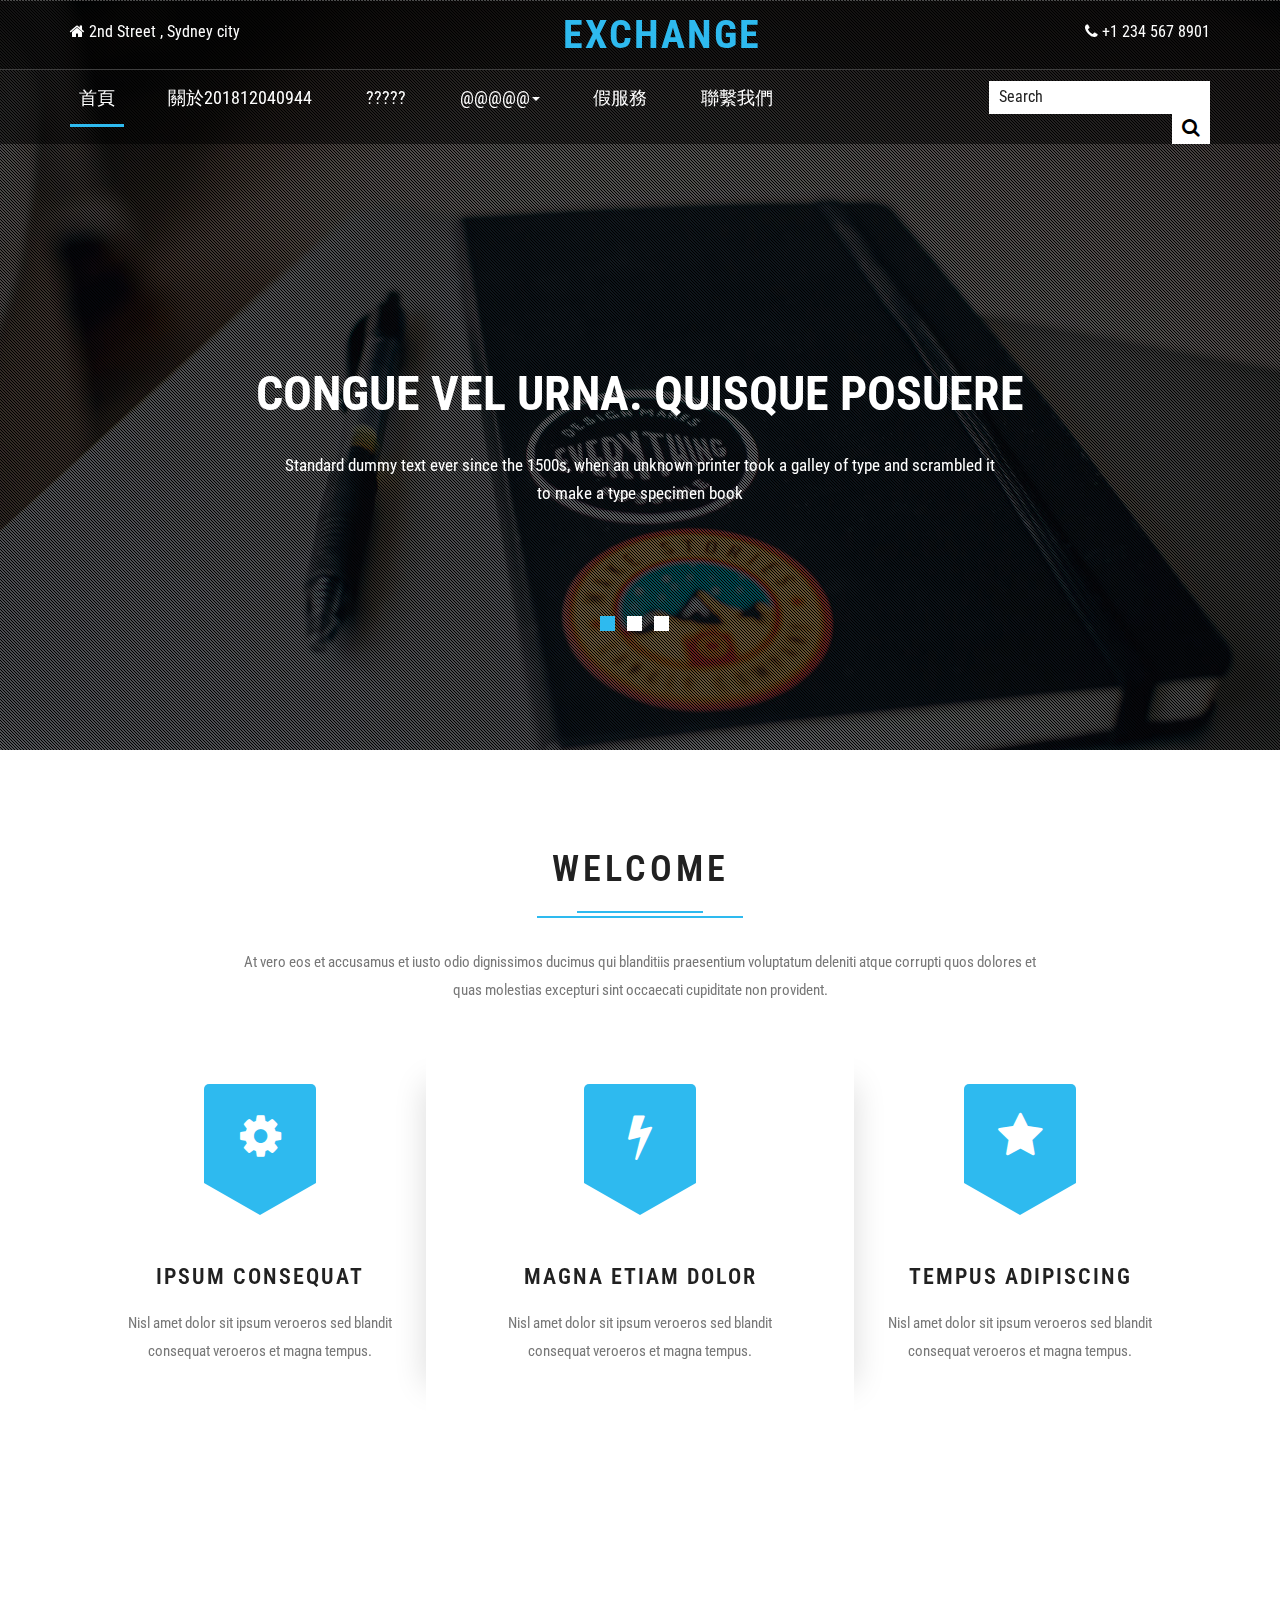
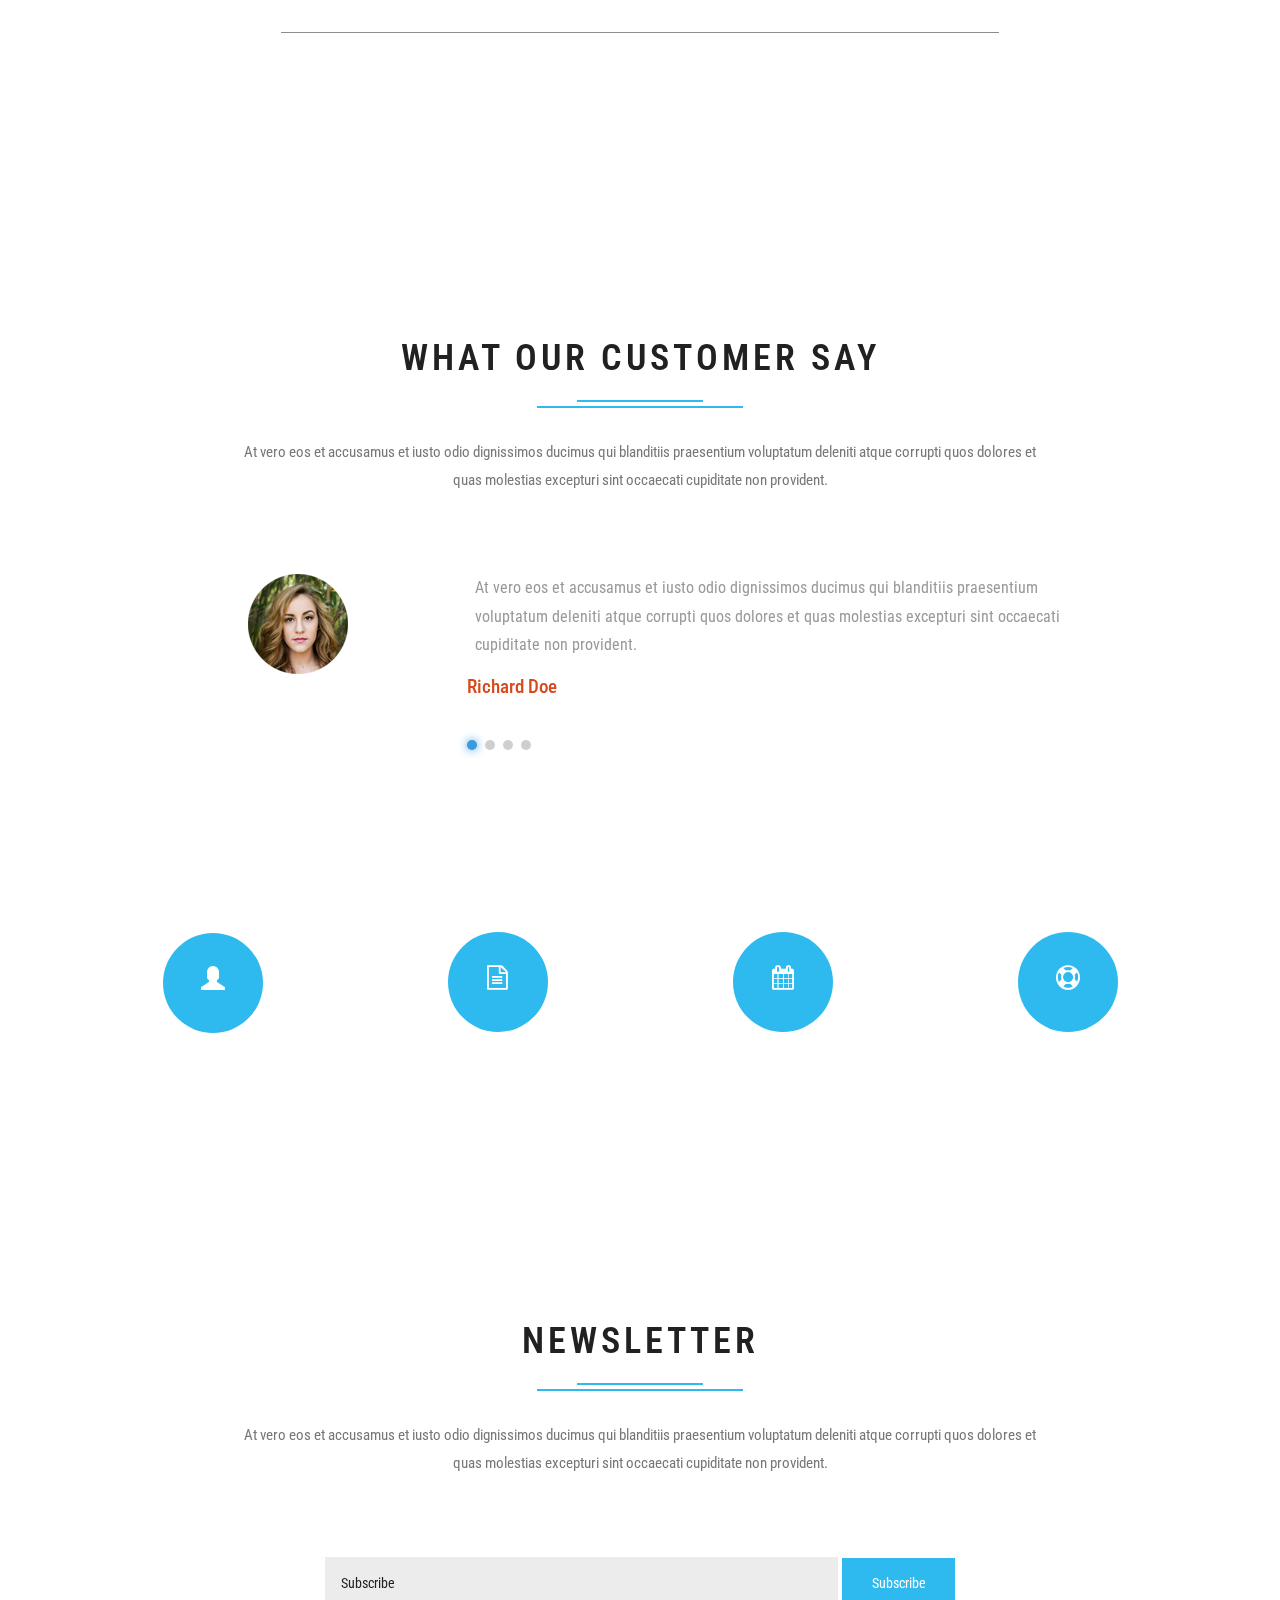
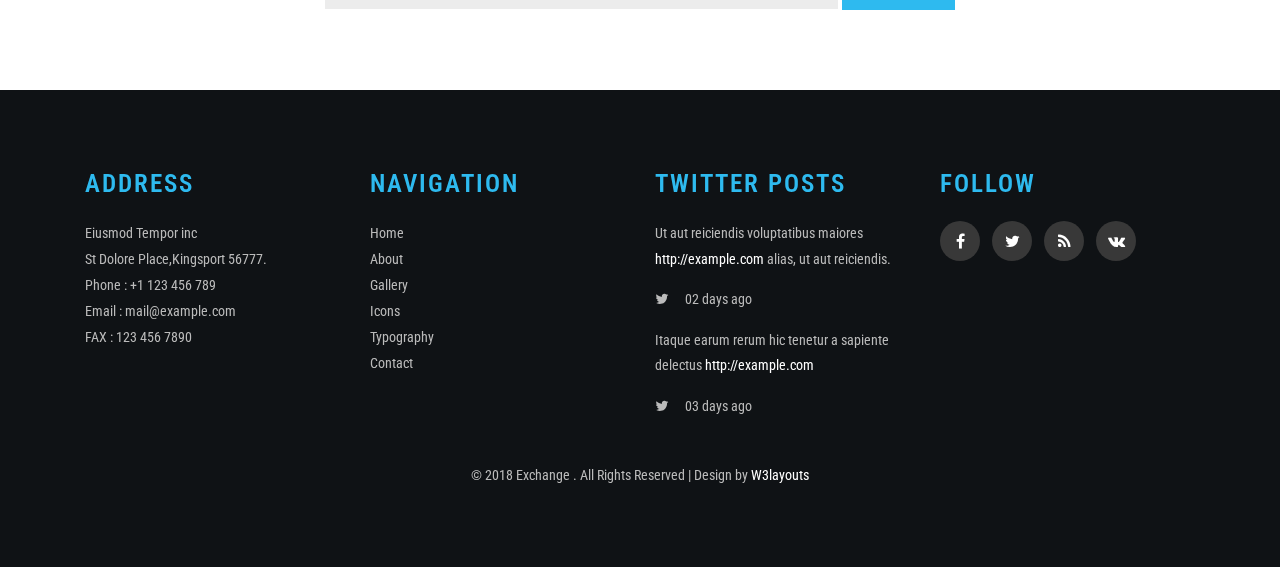
==== commit bf81e113: "修改 關於201812040944" ====
--- a/index.html
+++ b/index.html
@@ -68,17 +68,17 @@
 								<!--navbar-header-->
 							<div class="collapse navbar-collapse" id="bs-example-navbar-collapse-1">
 								<ul class="nav navbar-nav navbar-right">
-									<li><a href="index.html" class="active">Home</a></li>
-									<li><a href="about.html">About</a></li>
-									<li><a href="gallery.html">Gallery</a></li>
-									<li class=""><a href="#" class="dropdown-toggle hvr-bounce-to-bottom" data-toggle="dropdown" role="button" aria-haspopup="true" aria-expanded="false">Codes<span class="caret"></span></a>
+									<li><a href="index.html" class="active">首頁</a></li>
+									<li><a href="about.html">關於201812040944</a></li>
+									<li><a href="gallery.html">?????</a></li>
+									<li class=""><a href="#" class="dropdown-toggle hvr-bounce-to-bottom" data-toggle="dropdown" role="button" aria-haspopup="true" aria-expanded="false">@@@@@<span class="caret"></span></a>
 										<ul class="dropdown-menu">
 											<li><a class="hvr-bounce-to-bottom" href="icons.html">Icons</a></li>
 											<li><a class="hvr-bounce-to-bottom" href="typography.html">Typography</a></li>          
 										</ul>
 									</li>	
-									<li><a href="services.html">Services</a></li>
-									<li><a href="contact.html">Contact Us</a></li>
+									<li><a href="services.html">假服務</a></li>
+									<li><a href="contact.html">聯繫我們</a></li>
 								</ul>	
 								<div class="clearfix"> </div>	
 							</div>
